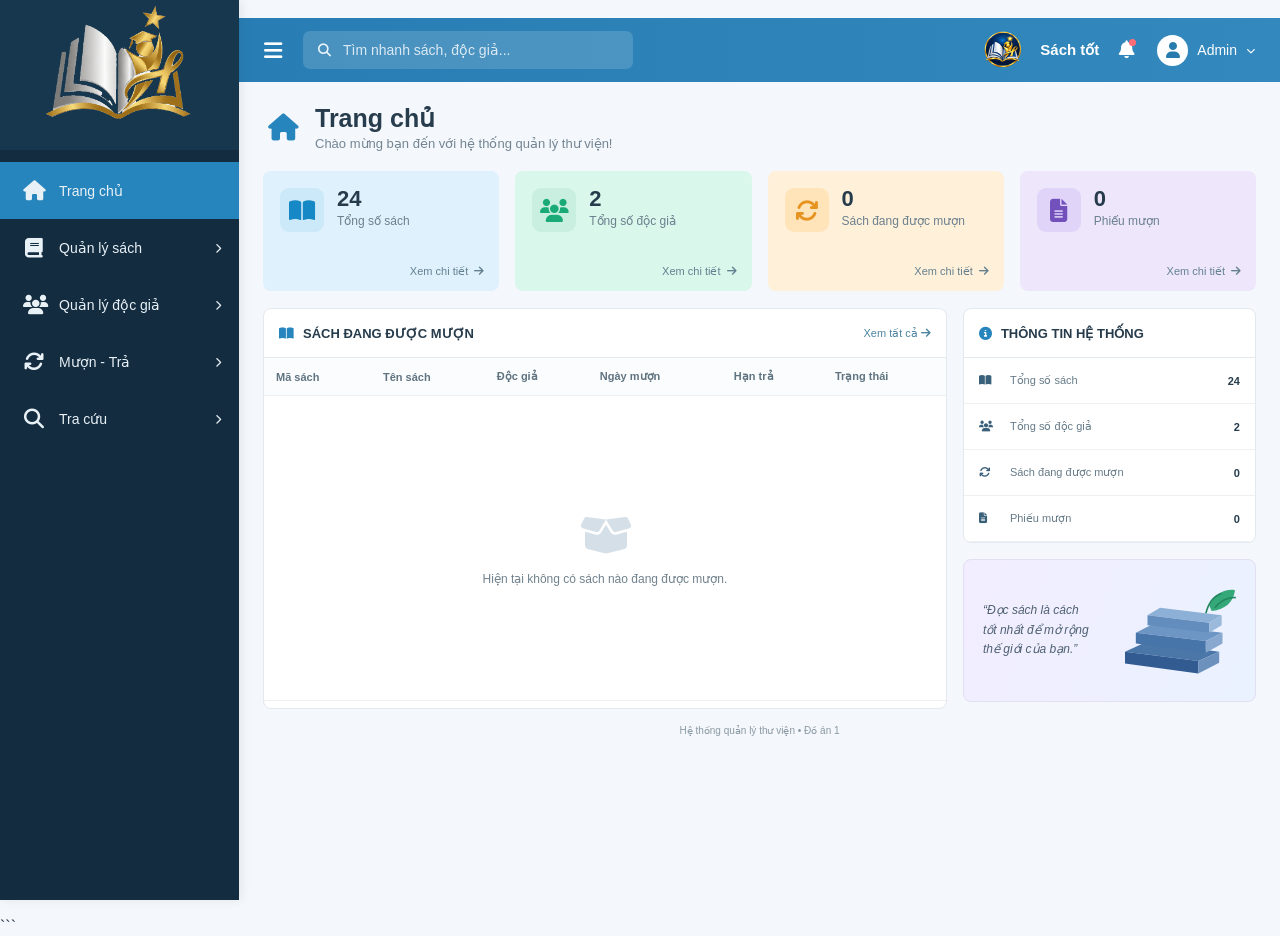
==== index.html @ 0da0b451 "Update index.html" ====
```html
<!DOCTYPE html>
<html lang="vi">

<head>
    <meta charset="UTF-8">
    <meta name="viewport" content="width=device-width, initial-scale=1.0">
    <title>Quản lý thư viện</title>

    ```html
    <link rel="icon" type="image/png" href="./LOGO/icon.png?v=2">
     ```

    <link rel="stylesheet" href="https://cdnjs.cloudflare.com/ajax/libs/font-awesome/6.5.2/css/all.min.css">

    <link rel="stylesheet" href="./frontend/style.css">
</head>

<body>
    <div class="app">

        <!-- SIDEBAR -->
        <aside class="sidebar">
            <div class="logo">
                <img src="./LOGO/H_logo.png" alt="Logo thư viện">
            </div>

            <nav class="menu">
                <a href="#" class="menu-item active" data-page="home">
                    <i class="fa-solid fa-house"></i>
                    <span>Trang chủ</span>
                </a>

                <a href="#" class="menu-item" data-page="books">
                    <i class="fa-solid fa-book"></i>
                    <span>Quản lý sách</span>
                    <i class="fa-solid fa-chevron-right arrow"></i>
                </a>

                <a href="#" class="menu-item" data-page="readers">
                    <i class="fa-solid fa-users"></i>
                    <span>Quản lý độc giả</span>
                    <i class="fa-solid fa-chevron-right arrow"></i>
                </a>

                <a href="#" class="menu-item" data-page="borrow">
                    <i class="fa-solid fa-arrows-rotate"></i>
                    <span>Mượn - Trả</span>
                    <i class="fa-solid fa-chevron-right arrow"></i>
                </a>

                <a href="#" class="menu-item" data-page="search">
                    <i class="fa-solid fa-magnifying-glass"></i>
                    <span>Tra cứu</span>
                    <i class="fa-solid fa-chevron-right arrow"></i>
                </a>
            </nav>
        </aside>

        <!-- MAIN -->
        <main class="main">

            <!-- TOPBAR -->
            <header class="topbar">
                <div class="top-left">
                    <button class="menu-toggle" id="menuToggle" type="button">
                        <i class="fa-solid fa-bars"></i>
                    </button>

                    <div class="top-search" id="topSearchBox">
                        <i class="fa-solid fa-magnifying-glass" id="topSearchIcon"></i>

                        <input type="text" id="topSearchInput" placeholder="Tìm nhanh sách, độc giả..."
                            autocomplete="off">

                        <div class="top-search-menu" id="topSearchMenu">
                            <div class="top-search-title">Tìm nhanh</div>

                            <button type="button" data-top-search-type="books">
                                <i class="fa-solid fa-book"></i>
                                Tìm sách
                            </button>

                            <button type="button" data-top-search-type="readers">
                                <i class="fa-solid fa-users"></i>
                                Tìm độc giả
                            </button>
                        </div>
                    </div>
                </div>

                <div class="top-logo">
                    <img src="./LOGO/Favicion.png" alt="Logo thư viện">
                    <span>Sách tốt</span>
                </div>

                <div class="admin-area">
                    <button class="notification" id="notificationBell" type="button">
                        <i class="fa-solid fa-bell"></i>
                        <span class="notification-dot"></span>
                    </button>

                    <div class="admin" id="adminButton">
                        <div class="admin-avatar">
                            <i class="fa-solid fa-user"></i>
                        </div>

                        <span>Admin</span>
                        <i class="fa-solid fa-chevron-down"></i>

                        <div class="admin-dropdown" id="adminDropdown">
                            <a href="#">
                                <i class="fa-solid fa-user"></i>
                                Thông tin tài khoản
                            </a>

                            <a href="#">
                                <i class="fa-solid fa-gear"></i>
                                Cài đặt
                            </a>

                            <div class="dropdown-line"></div>

                            <a href="#" class="logout">
                                <i class="fa-solid fa-right-from-bracket"></i>
                                Đăng xuất
                            </a>
                        </div>
                    </div>
                </div>
            </header>

            <!-- CONTENT -->
            <section class="content">

                <!-- TRANG CHỦ -->
                <div class="page active-page" id="page-home">
                    <div class="page-heading">
                        <div class="heading-icon">
                            <i class="fa-solid fa-house"></i>
                        </div>

                        <div>
                            <h1>Trang chủ</h1>
                            <p>Chào mừng bạn đến với hệ thống quản lý thư viện!</p>
                        </div>
                    </div>

                    <div class="stats-grid">
                        <div class="stat-card blue">
                            <div class="stat-icon">
                                <i class="fa-solid fa-book-open"></i>
                            </div>
                            <div class="stat-content">
                                <strong id="totalBooks">0</strong>
                                <span>Tổng số sách</span>
                            </div>
                            <a href="#" data-page-link="books">
                                Xem chi tiết
                                <i class="fa-solid fa-arrow-right"></i>
                            </a>
                        </div>

                        <div class="stat-card green">
                            <div class="stat-icon">
                                <i class="fa-solid fa-users"></i>
                            </div>
                            <div class="stat-content">
                                <strong id="totalReaders">0</strong>
                                <span>Tổng số độc giả</span>
                            </div>
                            <a href="#" data-page-link="readers">
                                Xem chi tiết
                                <i class="fa-solid fa-arrow-right"></i>
                            </a>
                        </div>

                        <div class="stat-card orange">
                            <div class="stat-icon">
                                <i class="fa-solid fa-arrows-rotate"></i>
                            </div>
                            <div class="stat-content">
                                <strong id="borrowedBooks">0</strong>
                                <span>Sách đang được mượn</span>
                            </div>
                            <a href="#" data-page-link="borrow">
                                Xem chi tiết
                                <i class="fa-solid fa-arrow-right"></i>
                            </a>
                        </div>

                        <div class="stat-card purple">
                            <div class="stat-icon">
                                <i class="fa-solid fa-file-lines"></i>
                            </div>
                            <div class="stat-content">
                                <strong id="loanSlips">0</strong>
                                <span>Phiếu mượn</span>
                            </div>
                            <a href="#" data-page-link="borrow">
                                Xem chi tiết
                                <i class="fa-solid fa-arrow-right"></i>
                            </a>
                        </div>
                    </div>

                    <div class="middle-grid">
                        <div class="panel loan-panel">
                            <div class="panel-header">
                                <h2>
                                    <i class="fa-solid fa-book-open"></i>
                                    SÁCH ĐANG ĐƯỢC MƯỢN
                                </h2>

                                <a href="#" data-page-link="borrow">
                                    Xem tất cả
                                    <i class="fa-solid fa-arrow-right"></i>
                                </a>
                            </div>

                            <div class="table-wrapper">
                                <table>
                                    <thead>
                                        <tr>
                                            <th>Mã sách</th>
                                            <th>Tên sách</th>
                                            <th>Độc giả</th>
                                            <th>Ngày mượn</th>
                                            <th>Hạn trả</th>
                                            <th>Trạng thái</th>
                                        </tr>
                                    </thead>

                                    <tbody id="loanTableBody">
                                        <tr>
                                            <td colspan="6">
                                                <div class="empty-state">
                                                    <div class="empty-icon">
                                                        <i class="fa-solid fa-box-open"></i>
                                                    </div>
                                                    <p>
                                                        Hiện tại không có sách nào đang được mượn.
                                                    </p>
                                                </div>
                                            </td>
                                        </tr>
                                    </tbody>
                                </table>
                            </div>
                        </div>

                        <div class="right-column">
                            <div class="panel system-panel">
                                <div class="panel-header">
                                    <h2>
                                        <i class="fa-solid fa-circle-info"></i>
                                        THÔNG TIN HỆ THỐNG
                                    </h2>
                                </div>

                                <div class="system-row">
                                    <i class="fa-solid fa-book-open"></i>
                                    <span>Tổng số sách</span>
                                    <strong id="systemBooks">0</strong>
                                </div>

                                <div class="system-row">
                                    <i class="fa-solid fa-users"></i>
                                    <span>Tổng số độc giả</span>
                                    <strong id="systemReaders">0</strong>
                                </div>

                                <div class="system-row">
                                    <i class="fa-solid fa-arrows-rotate"></i>
                                    <span>Sách đang được mượn</span>
                                    <strong id="systemBorrowed">0</strong>
                                </div>

                                <div class="system-row">
                                    <i class="fa-solid fa-file-lines"></i>
                                    <span>Phiếu mượn</span>
                                    <strong id="systemLoans">0</strong>
                                </div>
                            </div>

                            <div class="quote-card">
                                <div class="quote-text">
                                    <p>
                                        “Đọc sách là cách tốt nhất để mở rộng
                                        thế giới của bạn.”
                                    </p>
                                </div>

                                <div class="books-picture">
                                    <svg viewBox="0 0 180 130" xmlns="http://www.w3.org/2000/svg"
                                        aria-label="Minh họa sách">
                                        <path d="M143 35 C151 18 167 15 174 17 C172 31 163 40 146 42Z" fill="#35a879" />
                                        <path d="M150 38 C158 28 168 25 175 26" fill="none" stroke="#23865e"
                                            stroke-width="2" />
                                        <path d="M139 45 C143 29 151 23 158 21" fill="none" stroke="#23865e"
                                            stroke-width="2" />

                                        <path d="M42 91 L130 102 L155 91 L68 79Z" fill="#4a76a8" />
                                        <path d="M42 91 L42 105 L130 117 L130 102Z" fill="#315b91" />
                                        <path d="M130 102 L155 91 L155 104 L130 117Z" fill="#6d91bd" />

                                        <path d="M55 68 L139 78 L159 68 L75 58Z" fill="#6e96c4" />
                                        <path d="M55 68 L55 81 L139 92 L139 78Z" fill="#4875a9" />
                                        <path d="M139 78 L159 68 L159 81 L139 92Z" fill="#88a8cf" />

                                        <path d="M69 47 L143 56 L158 47 L84 38Z" fill="#8db0d6" />
                                        <path d="M69 47 L69 59 L143 68 L143 56Z" fill="#638dbd" />
                                        <path d="M143 56 L158 47 L158 59 L143 68Z" fill="#9bb9da" />
                                    </svg>
                                </div>
                            </div>
                        </div>
                    </div>
                </div>

                <!-- QUẢN LÝ SÁCH -->
                <div class="page" id="page-books">
                    <div class="page-heading">
                        <div class="heading-icon blue-icon">
                            <i class="fa-solid fa-book"></i>
                        </div>
                        <div>
                            <h1>Quản lý sách</h1>
                            <p>Quản lý thông tin và số lượng sách trong thư viện.</p>
                        </div>
                    </div>

                    <div class="module-toolbar">
                        <div class="module-search">
                            <i class="fa-solid fa-magnifying-glass"></i>
                            <input type="text" id="bookSearch" placeholder="Tìm kiếm sách...">
                        </div>

                        <button class="btn-primary" id="addBookButton" type="button">
                            <i class="fa-solid fa-plus"></i>
                            Thêm sách
                        </button>
                    </div>

                    <div class="panel module-panel">
                        <div class="panel-header">
                            <h2>
                                <i class="fa-solid fa-book"></i>
                                DANH SÁCH SÁCH
                            </h2>
                            <span class="record-count" id="bookCount">0 đầu sách</span>
                        </div>

                        <div id="bookTable"></div>
                    </div>
                </div>

                <!-- QUẢN LÝ ĐỘC GIẢ -->
                <div class="page" id="page-readers">
                    <div class="page-heading">
                        <div class="heading-icon green-icon">
                            <i class="fa-solid fa-users"></i>
                        </div>
                        <div>
                            <h1>Quản lý độc giả</h1>
                            <p>Quản lý thông tin độc giả và thẻ độc giả.</p>
                        </div>
                    </div>

                    <div class="module-toolbar">
                        <div class="module-search">
                            <i class="fa-solid fa-magnifying-glass"></i>
                            <input type="text" id="readerSearch" placeholder="Tìm kiếm độc giả...">
                        </div>

                        <button class="btn-primary green-button" id="addReaderButton" type="button">
                            <i class="fa-solid fa-plus"></i>
                            Thêm độc giả
                        </button>
                    </div>

                    <div class="panel module-panel">
                        <div class="panel-header">
                            <h2>
                                <i class="fa-solid fa-users"></i>
                                DANH SÁCH ĐỘC GIẢ
                            </h2>
                            <span class="record-count" id="readerCount">0 độc giả</span>
                        </div>

                        <div id="readerTable"></div>
                    </div>
                </div>

                <!-- MƯỢN - TRẢ -->
                <div class="page" id="page-borrow">
                    <div class="page-heading">
                        <div class="heading-icon orange-icon">
                            <i class="fa-solid fa-arrows-rotate"></i>
                        </div>
                        <div>
                            <h1>Mượn - Trả</h1>
                            <p>Quản lý phiếu mượn, trả sách và hạn trả.</p>
                        </div>
                    </div>

                    <div class="borrow-cards">
                        <div class="borrow-info blue-border">
                            <i class="fa-solid fa-file-circle-plus"></i>
                            <div>
                                <strong id="borrowCardLoans">0</strong>
                                <span>Phiếu mượn</span>
                            </div>
                        </div>

                        <div class="borrow-info orange-border">
                            <i class="fa-solid fa-book"></i>
                            <div>
                                <strong id="borrowCardBooks">0</strong>
                                <span>Sách đang mượn</span>
                            </div>
                        </div>

                        <div class="borrow-info red-border">
                            <i class="fa-solid fa-clock"></i>
                            <div>
                                <strong id="borrowCardOverdue">0</strong>
                                <span>Đã quá hạn</span>
                            </div>
                        </div>
                    </div>

                    <div class="panel module-panel">
                        <div class="panel-header">
                            <h2>
                                <i class="fa-solid fa-file-lines"></i>
                                DANH SÁCH PHIẾU MƯỢN
                            </h2>
                        </div>

                        <div class="module-toolbar">
                            <div class="module-search">
                                <i class="fa-solid fa-magnifying-glass"></i>
                                <input type="text" id="loanSearch" placeholder="Tìm kiếm phiếu mượn...">
                            </div>

                            <button class="btn-primary orange-button" id="addLoanButton" type="button">
                                <i class="fa-solid fa-plus"></i>
                                Lập phiếu mượn
                            </button>
                        </div>

                        <div id="loanTable"></div>
                    </div>
                </div>

                <!-- TRA CỨU -->
                <div class="page" id="page-search">
                    <div class="page-heading">
                        <div class="heading-icon purple-icon">
                            <i class="fa-solid fa-magnifying-glass"></i>
                        </div>
                        <div>
                            <h1>Tra cứu</h1>
                            <p>Tìm kiếm thông tin sách và độc giả.</p>
                        </div>
                    </div>

                    <div class="search-box-large">
                        <i class="fa-solid fa-magnifying-glass"></i>

                        <input type="text" id="searchInput" placeholder="Nhập tên sách, mã sách hoặc tên độc giả...">

                        <button id="searchButton" type="button">
                            Tìm kiếm
                        </button>
                    </div>

                    <div class="search-options">
                        <button class="search-type active" type="button">
                            <i class="fa-solid fa-book"></i>
                            Sách
                        </button>

                        <button class="search-type" type="button">
                            <i class="fa-solid fa-user"></i>
                            Độc giả
                        </button>
                    </div>

                    <div class="panel module-panel">
                        <div class="panel-header">
                            <h2>
                                <i class="fa-solid fa-list"></i>
                                KẾT QUẢ TRA CỨU
                            </h2>
                        </div>

                        <div id="searchResults" class="empty-module">
                            <i class="fa-solid fa-magnifying-glass"></i>
                            <h3>Chưa có kết quả</h3>
                            <p>Nhập thông tin cần tìm kiếm ở phía trên.</p>
                        </div>
                    </div>
                </div>

                <!-- FOOTER -->
                <footer>
                    Hệ thống quản lý thư viện • Đồ án 1
                </footer>

            </section>
        </main>
    </div>

    <script src="./frontend/script.js"></script>
</body>

</html>
```
---- frontend/style.css ----
* {
    margin: 0;
    padding: 0;
    box-sizing: border-box;
}

:root {
    --navy: #132c40;
    --navy-light: #1c3c54;
    --blue: #2785bd;
    --blue-dark: #176d9f;

    --bg: #f4f7fb;
    --text: #263b4b;
    --muted: #738593;
    --border: #e2e9ef;

    --green: #20ad7d;
    --orange: #e99a2c;
    --purple: #7552c5;
}

body {
    font-family: "Segoe UI", Arial, sans-serif;
    background: var(--bg);
    color: var(--text);
}

a {
    text-decoration: none;
    color: inherit;
}

button,
input {
    font-family: inherit;
}


/* ==================================================
   APP
================================================== */

.app {
    min-height: 100vh;
}


/* ==================================================
   SIDEBAR
================================================== */

.sidebar {
    width: 239px;
    height: 100vh;

    position: fixed;
    left: 0;
    top: 0;

    background: var(--navy);
    color: white;

    z-index: 100;

    box-shadow: 2px 0 10px rgba(0, 0, 0, .08);
}

.logo {
    height: 150px;

    display: flex;
    align-items: center;
    justify-content: center;

    padding: 8px 12px;
    gap: 8px;

    background: #17374e;

    overflow: hidden;
}

.logo img {
    width: 200px;
    height: 180px;
    object-fit: contain;
    flex-shrink: 0;
}

.logo-text {
    display: flex;
    flex-direction: column;
    line-height: 1.15;
}

.logo-title {
    color: #ffffff;
    font-size: 16px;
    font-weight: 700;
    letter-spacing: .5px;
}

.logo-subtitle {
    color: #dce8ff;
    font-size: 13px;
    font-weight: 500;
    letter-spacing: 1.5px;
}

.menu {
    padding-top: 12px;
}

.menu-item {
    height: 57px;

    padding: 0 18px 0 23px;

    display: flex;
    align-items: center;

    gap: 15px;

    color: #e8f1f6;

    font-size: 14px;

    transition: .2s;
}

.menu-item>i:first-child {
    width: 21px;
    text-align: center;

    font-size: 20px;
}

.menu-item .arrow {
    margin-left: auto;
    font-size: 10px;
}

.menu-item:hover {
    background: var(--navy-light);
}

.menu-item.active {
    background: #2785bd;
}


/* ==================================================
   MAIN
================================================== */

.main {
    margin-left: 239px;
    min-height: 100vh;
    transition: margin-left .2s ease;
}


/* ==================================================
   TOPBAR
================================================== */

.topbar {
    height: 64px;

    background: linear-gradient(90deg,
            #287eb4,
            #3388bd);

    display: flex;
    align-items: center;
    justify-content: space-between;

    padding: 0 25px;

    color: white;
}

.top-left {
    display: flex;
    align-items: center;

    gap: 21px;
}

.menu-toggle {
    border: none;
    background: transparent;

    color: white;

    cursor: pointer;

    font-size: 21px;
}

.top-search {
    width: 330px;
    height: 38px;

    display: flex;
    align-items: center;

    gap: 12px;

    padding: 0 15px;

    border-radius: 7px;

    background: rgba(255, 255, 255, .15);

    color: #eaf4fa;

    font-size: 13px;
}

.top-search input {
    width: 100%;
    border: none;
    outline: none;
    background: transparent;
    color: white;
    font-size: 14px;
}

.top-search input::placeholder {
    color: rgba(255, 255, 255, .8);
}

.top-search i {
    cursor: pointer;
}

.top-search {
    position: relative;
}

.top-search-menu {
    position: absolute;
    top: calc(100% + 8px);
    left: 0;
    width: 230px;
    padding: 8px;
    background: white;
    border-radius: 8px;
    box-shadow: 0 8px 24px rgba(0, 0, 0, .16);
    display: none;
    z-index: 300;
}

.top-search-menu.show {
    display: block;
}

.top-search-title {
    padding: 6px 9px 8px;
    color: #64748b;
    font-size: 12px;
    font-weight: 600;
}

.top-search-menu button {
    width: 100%;
    border: none;
    background: transparent;
    text-align: left;
    padding: 9px;
    border-radius: 6px;
    cursor: pointer;
    color: #1e293b;
    font-size: 13px;
}

.top-search-menu button:hover {
    background: #f1f5f9;
}

.top-search-menu button i {
    width: 18px;
    color: #2563eb;
}

/* Cho phép nút 3 gạch đóng / mở sidebar trên máy tính */
.sidebar {
    transition: transform .2s ease;
}

.sidebar.collapsed {
    transform: translateX(-100%);
}

.main.sidebar-collapsed {
    margin-left: 0;
}

.top-logo {
    display: flex;
    align-items: center;
    gap: 8px;
    margin-left: auto;
    margin-right: 20px;
}

.top-logo img {
    width: 58px;
    height: 58px;
    object-fit: contain;
}

.top-logo span {
    color: #ffffff;
    font-size: 15px;
    font-weight: 700;
    white-space: nowrap;
}

.admin-area {
    display: flex;
    align-items: center;

    gap: 22px;
}

.notification {
    position: relative;

    border: none;
    background: transparent;

    color: white;

    font-size: 18px;

    cursor: pointer;
}

.notification-dot {
    width: 7px;
    height: 7px;

    position: absolute;
    right: -1px;
    top: -2px;

    border-radius: 50%;

    background: #ff6c75;
}

.admin {
    display: flex;
    align-items: center;

    gap: 9px;

    font-size: 14px;
}

.admin-avatar {
    width: 31px;
    height: 31px;

    border-radius: 50%;

    background: white;

    color: #277cad;

    display: grid;
    place-items: center;

    font-size: 16px;
}

.admin>.fa-chevron-down {
    font-size: 9px;
}


/* ==================================================
   CONTENT
================================================== */

.content {
    padding: 22px 24px 12px;
}

.page {
    display: none;
}

.page.active-page {
    display: block;
}


/* ==================================================
   PAGE HEADING
================================================== */

.page-heading {
    display: flex;
    align-items: center;

    gap: 12px;

    margin-bottom: 20px;
}

.heading-icon {
    width: 40px;
    height: 40px;

    display: grid;
    place-items: center;

    color: #2785bd;

    font-size: 27px;
}

.heading-icon.blue-icon {
    color: #2785bd;
}

.heading-icon.green-icon {
    color: #20ad7d;
}

.heading-icon.orange-icon {
    color: #e99a2c;
}

.heading-icon.purple-icon {
    color: #7552c5;
}

.page-heading h1 {
    font-size: 25px;

    color: #273c4c;

    margin-bottom: 3px;
}

.page-heading p {
    color: var(--muted);

    font-size: 13px;
}


/* ==================================================
   STAT CARDS
================================================== */

.stats-grid {
    display: grid;

    grid-template-columns:
        repeat(4, 1fr);

    gap: 16px;

    margin-bottom: 17px;
}

.stat-card {
    min-height: 120px;

    border-radius: 8px;

    position: relative;

    padding: 17px;

    display: flex;

    gap: 13px;

    align-items: flex-start;
}

.stat-card.blue {
    background: #dff1fc;
}

.stat-card.green {
    background: #d9f7eb;
}

.stat-card.orange {
    background: #fff0d9;
}

.stat-card.purple {
    background: #eee7fc;
}

.stat-icon {
    width: 44px;
    height: 44px;

    border-radius: 9px;

    display: grid;
    place-items: center;

    font-size: 23px;
}

.blue .stat-icon {
    color: #1688c5;
    background: #cbe9f9;
}

.green .stat-icon {
    color: #19aa78;
    background: #c8efdf;
}

.orange .stat-icon {
    color: #e79320;
    background: #ffe4b9;
}

.purple .stat-icon {
    color: #7351bd;
    background: #e0d5f8;
}

.stat-content {
    display: flex;
    flex-direction: column;

    gap: 4px;
}

.stat-content strong {
    font-size: 22px;
    line-height: 1;
}

.stat-content span {
    color: #6c808e;
    font-size: 12px;
}

.stat-card>a {
    position: absolute;

    right: 15px;
    bottom: 13px;

    color: #63808f;

    font-size: 11px;
}

.stat-card>a i {
    margin-left: 3px;
}


/* ==================================================
   MIDDLE
================================================== */

.middle-grid {
    display: grid;

    grid-template-columns:
        minmax(0, 2.1fr) minmax(290px, .9fr);

    gap: 16px;
}

.panel {
    background: white;

    border: 1px solid var(--border);

    border-radius: 8px;

    overflow: hidden;
}

.panel-header {
    min-height: 49px;

    display: flex;
    align-items: center;
    justify-content: space-between;

    padding: 0 15px;

    border-bottom: 1px solid var(--border);
}

.panel-header h2 {
    display: flex;
    align-items: center;

    gap: 9px;

    font-size: 13px;
}

.panel-header h2 i {
    color: #2785bd;
}

.panel-header>a {
    color: #4c849f;

    font-size: 11px;
}


/* ==================================================
   TABLE
================================================== */

.table-wrapper {
    min-height: 350px;

    overflow-x: auto;
}

table {
    width: 100%;
    border-collapse: collapse;
}

th,
td {
    padding: 12px;

    border-bottom: 1px solid #edf1f4;

    text-align: left;

    font-size: 11px;
}

th {
    background: #fbfcfd;
    color: #5f7380;
}

.empty-state {
    min-height: 280px;

    display: flex;
    flex-direction: column;

    align-items: center;
    justify-content: center;

    gap: 12px;

    color: #71828d;
}

.empty-icon {
    width: 50px;
    height: 50px;

    display: grid;
    place-items: center;

    color: #d4dfe7;

    font-size: 42px;
}

.empty-state p {
    font-size: 12px;
}


/* ==================================================
   RIGHT COLUMN
================================================== */

.right-column {
    display: flex;
    flex-direction: column;

    gap: 16px;
}

.system-row {
    min-height: 46px;

    display: flex;
    align-items: center;

    gap: 11px;

    padding: 0 15px;

    border-bottom: 1px solid #edf1f4;

    font-size: 11px;
}

.system-row>i {
    width: 20px;

    color: #3b6079;
}

.system-row span {
    flex: 1;

    color: #667b88;
}

.system-row strong {
    color: #263d4d;
}


/* ==================================================
   QUOTE
================================================== */

.quote-card {
    min-height: 127px;

    display: flex;
    align-items: center;
    justify-content: space-between;

    padding: 13px 15px 13px 19px;

    overflow: hidden;

    border-radius: 8px;

    border: 1px solid #e2def3;

    background:
        linear-gradient(110deg,
            #f2edff,
            #eaf2ff);
}

.quote-text {
    max-width: 185px;
}

.quote-text p {
    color: #4f6071;

    font-size: 12px;

    line-height: 1.65;

    font-style: italic;
}

.books-picture {
    width: 150px;
    height: 115px;

    display: flex;
    align-items: center;
    justify-content: center;
}

.books-picture svg {
    width: 150px;
    height: auto;

    display: block;
}


/* ==================================================
   QUICK CARDS
================================================== */

.quick-grid {
    display: grid;

    grid-template-columns:
        repeat(4, 1fr);

    gap: 16px;

    margin-top: 16px;
}

.quick-card {
    min-height: 91px;

    display: grid;

    grid-template-columns:
        39px 1fr 17px;

    align-items: center;

    gap: 8px;

    padding: 13px;

    border-radius: 8px;
}

.quick-card.blue {
    background: #dff1fc;
}

.quick-card.green {
    background: #d9f7eb;
}

.quick-card.orange {
    background: #fff0d9;
}

.quick-card.purple {
    background: #eee7fc;
}

.quick-icon {
    font-size: 24px;
}

.quick-card.blue .quick-icon {
    color: #188ac5;
}

.quick-card.green .quick-icon {
    color: #19aa78;
}

.quick-card.orange .quick-icon {
    color: #e79522;
}

.quick-card.purple .quick-icon {
    color: #7552c5;
}

.quick-content h3 {
    font-size: 12px;

    margin-bottom: 5px;
}

.quick-content p {
    color: #6b7f8b;

    font-size: 10px;

    line-height: 1.45;
}

.quick-arrow {
    color: #5d7887;

    font-size: 12px;
}


/* ==================================================
   MODULE PAGES
================================================== */

.module-toolbar {
    display: flex;

    align-items: center;
    justify-content: space-between;

    margin-bottom: 16px;
}

.module-search {
    width: 340px;
    height: 40px;

    display: flex;
    align-items: center;

    gap: 10px;

    padding: 0 13px;

    background: white;

    border: 1px solid var(--border);

    border-radius: 7px;
}

.module-search i {
    color: #80919c;
}

.module-search input {
    width: 100%;

    border: none;
    outline: none;

    font-size: 12px;
}

.btn-primary {
    height: 40px;

    padding: 0 17px;

    border: none;

    border-radius: 7px;

    background: #2785bd;

    color: white;

    cursor: pointer;

    font-size: 12px;

    display: flex;
    align-items: center;

    gap: 7px;
}

.btn-primary:hover {
    background: #1e739f;
}

.green-button {
    background: #20ad7d;
}

.green-button:hover {
    background: #188d66;
}

.orange-button {
    background: #e99a2c;
}

.orange-button:hover {
    background: #d88619;
}

.module-panel {
    min-height: 440px;
}

.record-count {
    color: #7b8c98;

    font-size: 11px;
}

.empty-module {
    min-height: 390px;

    display: flex;

    flex-direction: column;

    align-items: center;

    justify-content: center;

    gap: 9px;

    color: #7b8b96;
}

.empty-module>i {
    font-size: 42px;

    color: #d1dce4;

    margin-bottom: 5px;
}

.empty-module h3 {
    color: #526773;

    font-size: 15px;
}

.empty-module p {
    font-size: 11px;
}


/* ==================================================
   BORROW
================================================== */

.borrow-cards {
    display: grid;

    grid-template-columns:
        repeat(3, 1fr);

    gap: 16px;

    margin-bottom: 17px;
}

.borrow-info {
    min-height: 92px;

    display: flex;

    align-items: center;

    gap: 15px;

    padding: 17px;

    background: white;

    border: 1px solid var(--border);

    border-left: 4px solid;

    border-radius: 7px;
}

.blue-border {
    border-left-color: #2785bd;
}

.orange-border {
    border-left-color: #e99a2c;
}

.red-border {
    border-left-color: #dc6262;
}

.borrow-info>i {
    font-size: 27px;
}

.blue-border>i {
    color: #2785bd;
}

.orange-border>i {
    color: #e99a2c;
}

.red-border>i {
    color: #dc6262;
}

.borrow-info div {
    display: flex;

    flex-direction: column;

    gap: 4px;
}

.borrow-info strong {
    font-size: 20px;
}

.borrow-info span {
    color: #758792;

    font-size: 11px;
}


/* ==================================================
   SEARCH
================================================== */

.search-box-large {
    height: 53px;

    background: white;

    border: 1px solid var(--border);

    border-radius: 8px;

    display: flex;
    align-items: center;

    gap: 12px;

    padding-left: 17px;

    margin-bottom: 12px;
}

.search-box-large>i {
    color: #778b98;
}

.search-box-large input {
    flex: 1;

    border: none;
    outline: none;

    font-size: 13px;
}

.search-box-large button {
    height: 100%;

    padding: 0 23px;

    border: none;

    background: #7552c5;

    color: white;

    cursor: pointer;

    border-radius: 0 8px 8px 0;
}

.search-options {
    display: flex;

    gap: 8px;

    margin-bottom: 16px;
}

.search-type {
    border: 1px solid var(--border);

    background: white;

    color: #647884;

    padding: 8px 15px;

    border-radius: 6px;

    cursor: pointer;

    font-size: 11px;
}

.search-type.active {
    background: #eee7fc;

    color: #7552c5;

    border-color: #dcd0f4;
}


/* ==================================================
   FOOTER
================================================== */

footer {
    text-align: center;

    color: #8b9aa4;

    font-size: 10px;

    padding: 16px 0 2px;
}


/* ==================================================
   RESPONSIVE
================================================== */

@media (max-width: 1100px) {

    .stats-grid,
    .quick-grid {
        grid-template-columns:
            repeat(2, 1fr);
    }

    .middle-grid {
        grid-template-columns: 1fr;
    }

    .right-column {
        display: grid;

        grid-template-columns:
            1fr 1fr;
    }
}


@media (max-width: 800px) {

    .sidebar {
        transform: translateX(-100%);
        transition: transform .2s ease;
    }

    .sidebar.open {
        transform: translateX(0);
    }

    .sidebar.collapsed {
        transform: translateX(-100%);
    }

    .main {
        margin-left: 0;
    }

    .stats-grid,
    .quick-grid,
    .borrow-cards {
        grid-template-columns: 1fr;
    }

    .right-column {
        grid-template-columns: 1fr;
    }

    .top-search {
        width: 200px;
    }

    .top-logo {
        display: none;
    }

    .logo img {
        width: 48px;
        height: 48px;
    }

    .logo-title {
        font-size: 14px;
    }

    .logo-subtitle {
        font-size: 11px;
    }

    .content {
        padding: 17px 12px;
    }
}

 /* ==================================================
   ADMIN DROPDOWN
================================================== */
.admin-area {
  position: relative; /* tạo vùng chứa riêng cho dropdown */
}

.admin {
  position: relative;
  display: flex;
  align-items: center;
  gap: 9px;
  cursor: pointer;
}

.admin-dropdown {
  position: absolute;
  top: 100%; /* nằm ngay dưới admin */
  right: 0;
  width: 190px;
  background: white;
  border-radius: 8px;
  box-shadow: 0 5px 20px rgba(0, 0, 0, 0.15);
  padding: 7px 0;
  display: none;
  z-index: 999;
}

.admin-dropdown.show {
  display: block;
}

.admin-dropdown a {
  display: flex;
  align-items: center;
  gap: 11px;
  padding: 10px 15px;
  color: #263b4b;
  font-size: 13px;
  text-decoration: none;
  transition: background 0.2s ease;
}

.admin-dropdown a:hover {
  background: #f1f6f9;
}

.dropdown-line {
  height: 1px;
  background: #e8edf0;
  margin: 5px 0;
}
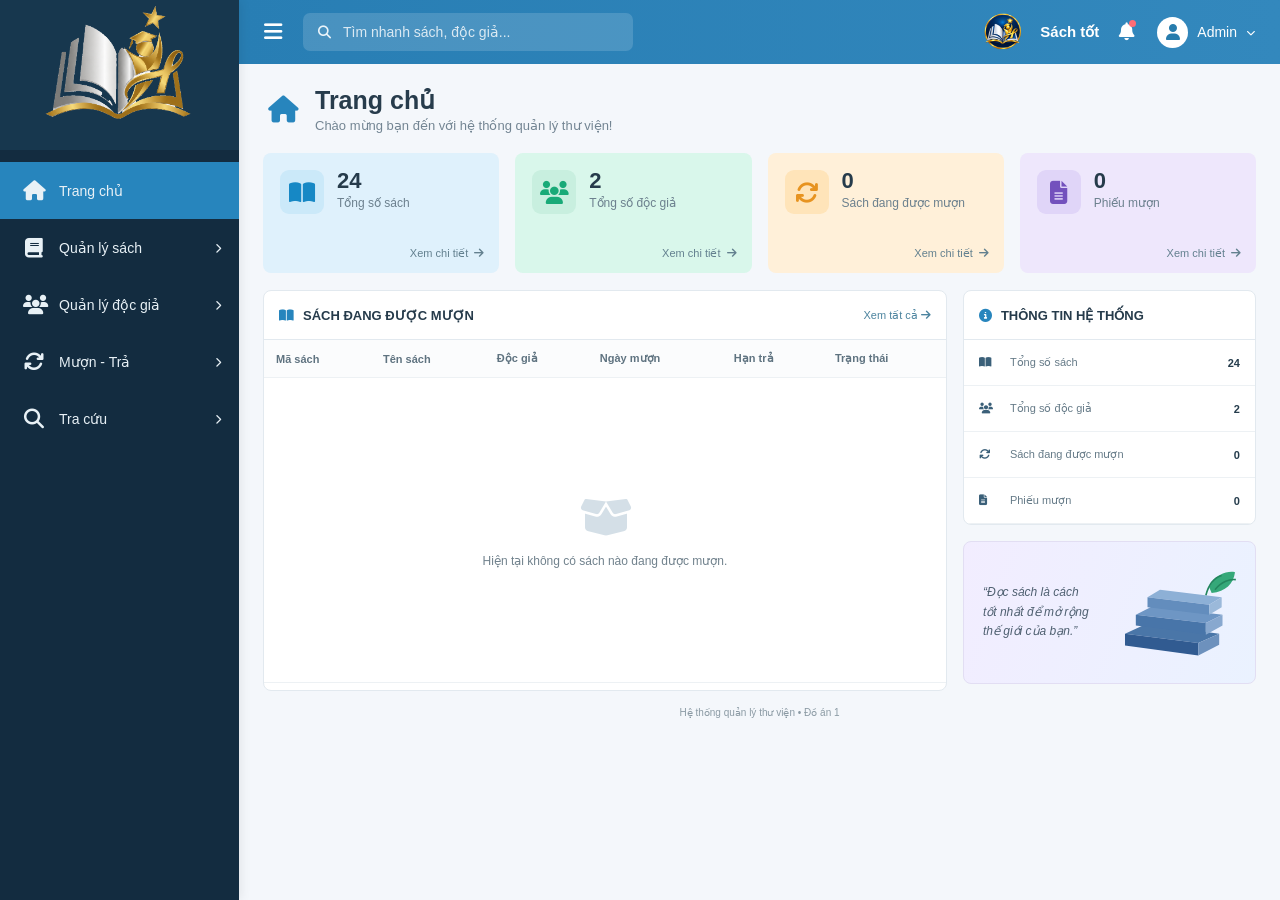
==== commit 77422a14: "Update index.html" ====
--- a/index.html
+++ b/index.html
@@ -1,4 +1,3 @@
-```html
 <!DOCTYPE html>
 <html lang="vi">
 
@@ -6,10 +5,7 @@
     <meta charset="UTF-8">
     <meta name="viewport" content="width=device-width, initial-scale=1.0">
     <title>Quản lý thư viện</title>
-
-    ```html
     <link rel="icon" type="image/png" href="./LOGO/icon.png?v=2">
-     ```
 
     <link rel="stylesheet" href="https://cdnjs.cloudflare.com/ajax/libs/font-awesome/6.5.2/css/all.min.css">
 
@@ -517,4 +513,3 @@
 </body>
 
 </html>
-```
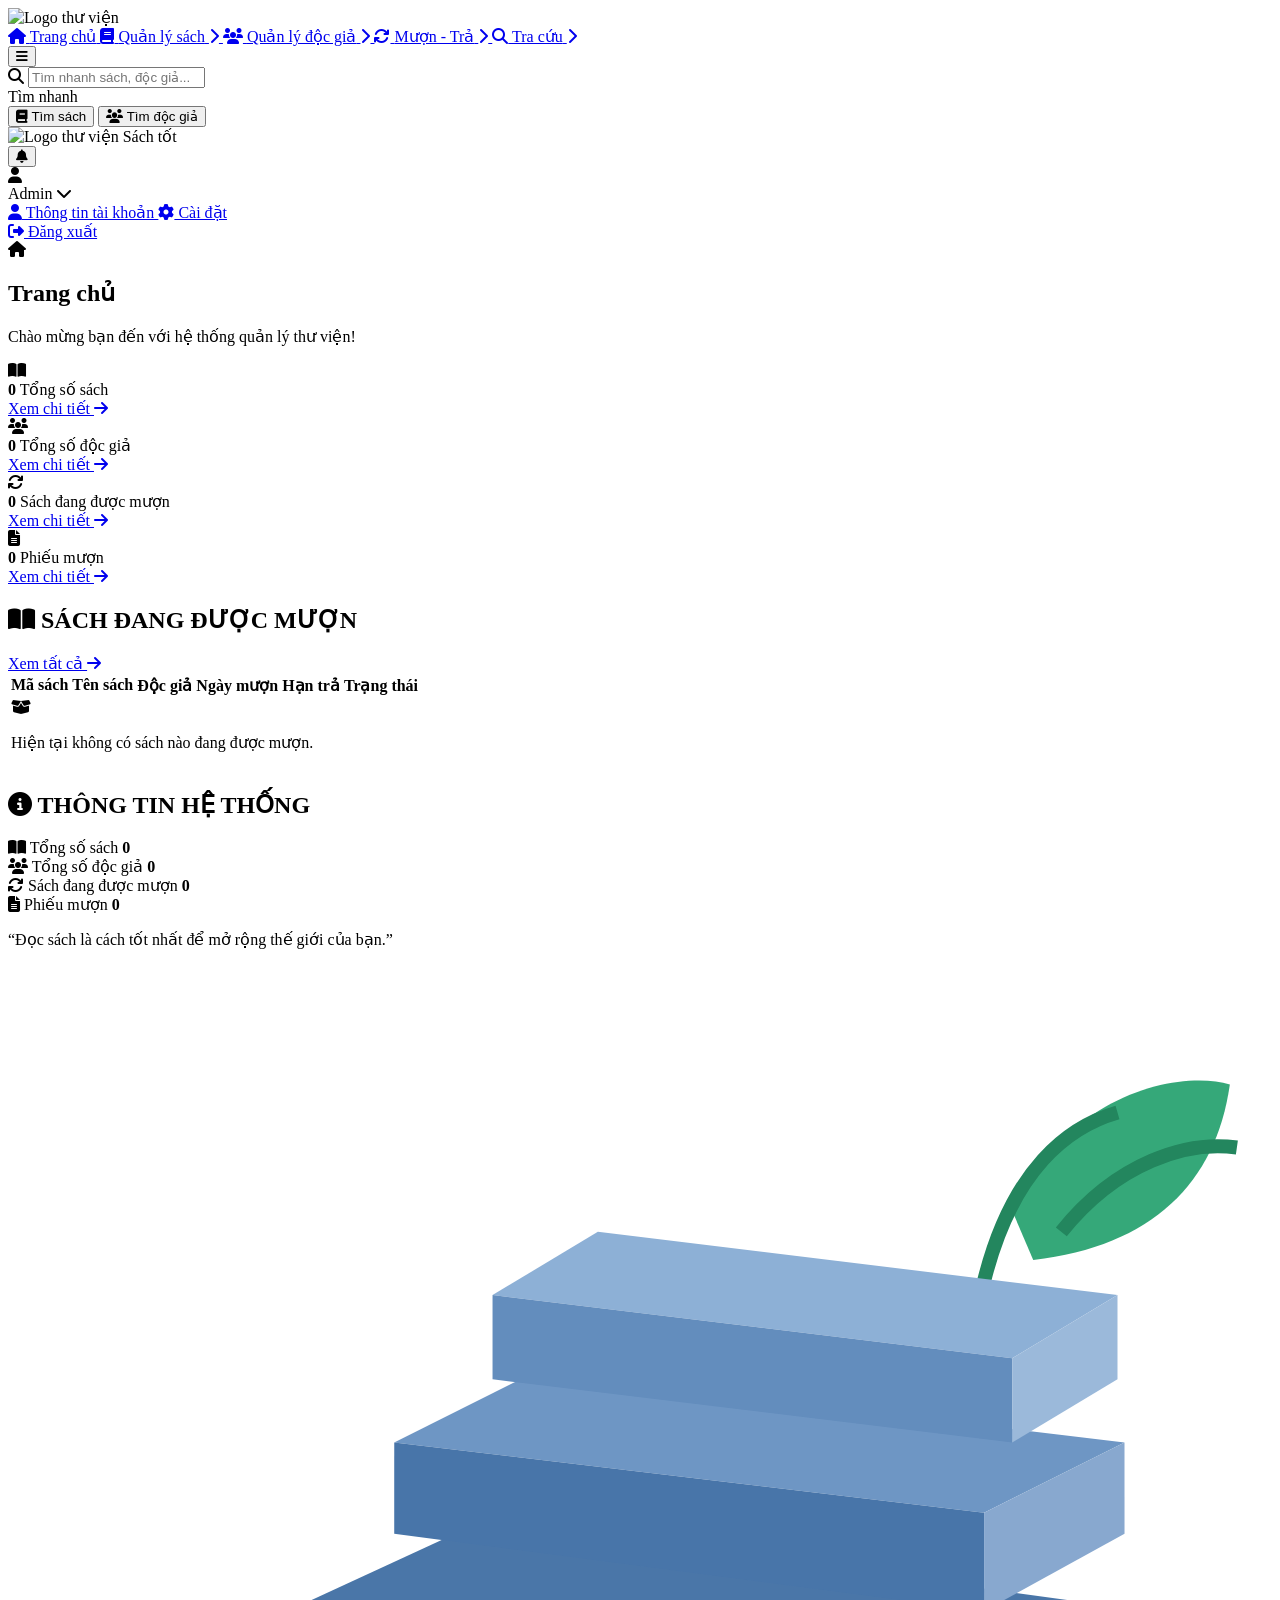
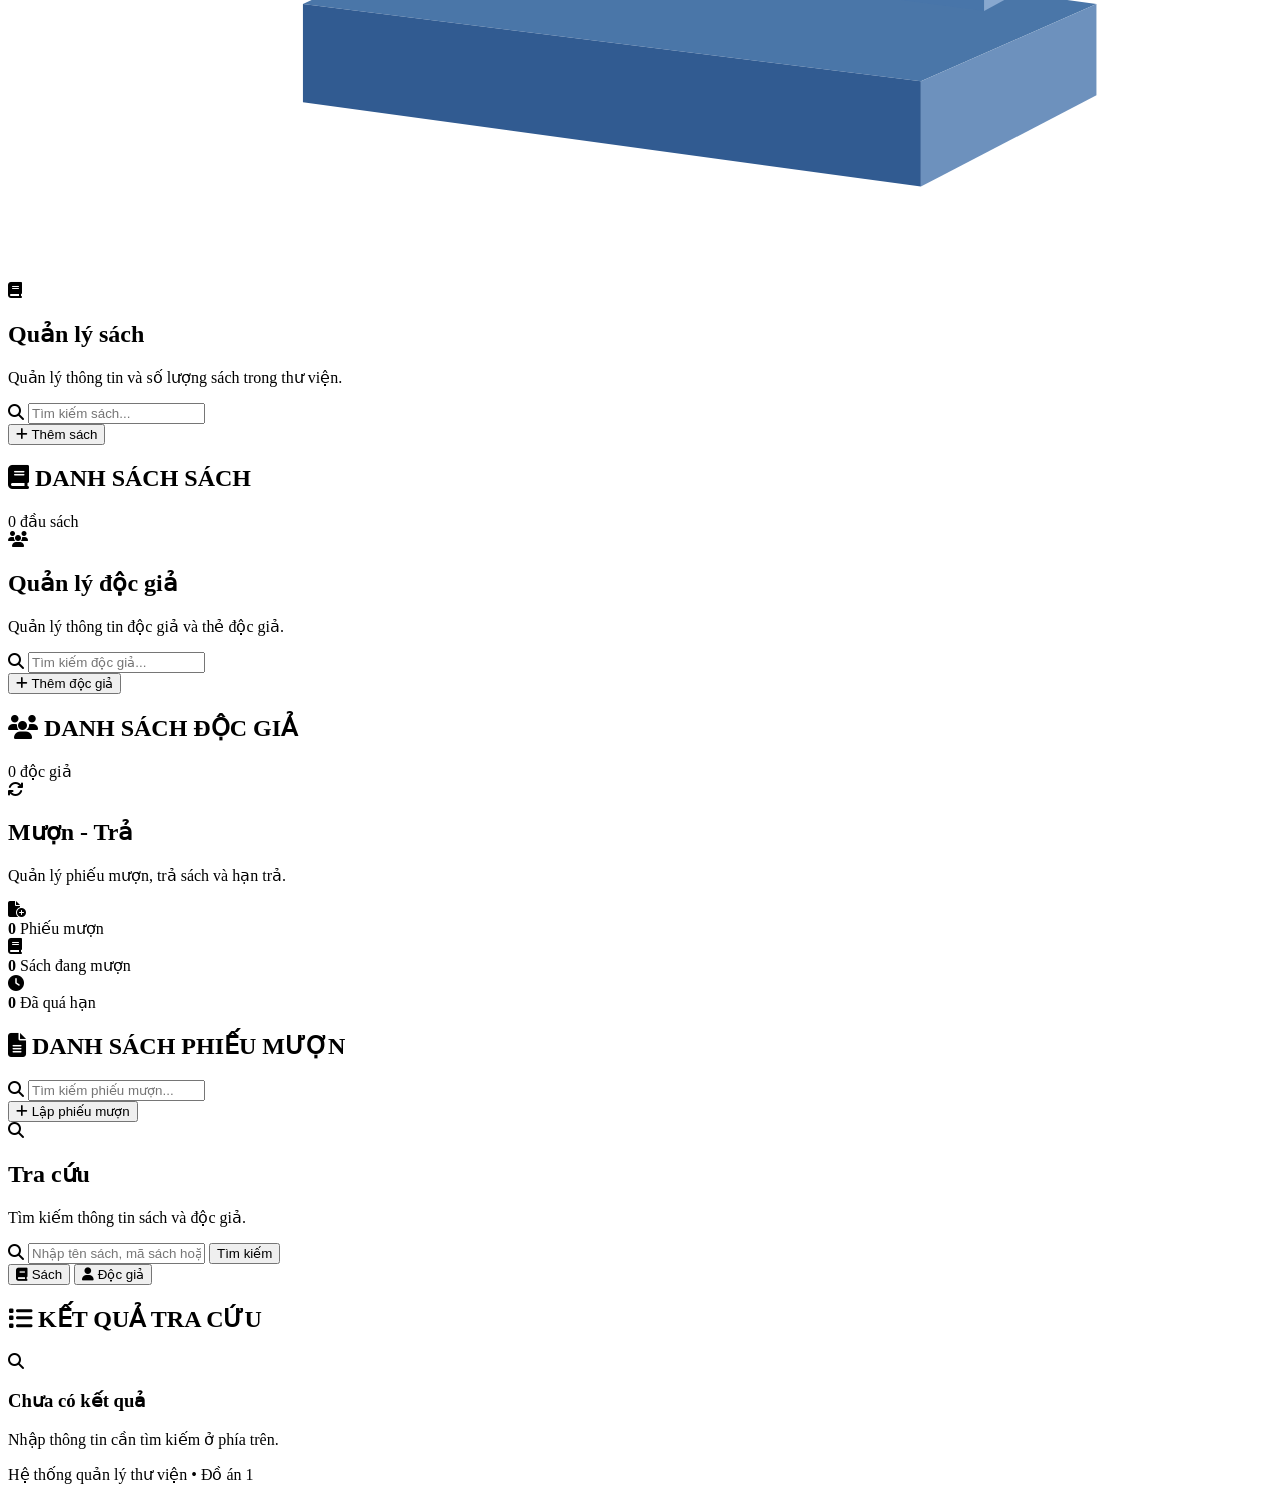
==== commit 4b4af31f: "Add files via upload" ====
--- a/index.html
+++ b/index.html
@@ -5,11 +5,12 @@
     <meta charset="UTF-8">
     <meta name="viewport" content="width=device-width, initial-scale=1.0">
     <title>Quản lý thư viện</title>
-    <link rel="icon" type="image/png" href="./LOGO/icon.png?v=2">
+
+    <link rel="icon" type="image/png" sizes="32x32" href="icon.png">
 
     <link rel="stylesheet" href="https://cdnjs.cloudflare.com/ajax/libs/font-awesome/6.5.2/css/all.min.css">
 
-    <link rel="stylesheet" href="./frontend/style.css">
+    <link rel="stylesheet" href="style.css">
 </head>
 
 <body>
@@ -18,7 +19,7 @@
         <!-- SIDEBAR -->
         <aside class="sidebar">
             <div class="logo">
-                <img src="./LOGO/H_logo.png" alt="Logo thư viện">
+                <img src="H_logo.png" alt="Logo thư viện">
             </div>
 
             <nav class="menu">
@@ -86,7 +87,7 @@
                 </div>
 
                 <div class="top-logo">
-                    <img src="./LOGO/Favicion.png" alt="Logo thư viện">
+                    <img src="Favicion.png" alt="Logo thư viện">
                     <span>Sách tốt</span>
                 </div>
 
@@ -509,7 +510,7 @@
         </main>
     </div>
 
-    <script src="./frontend/script.js"></script>
+    <script src="script.js"></script>
 </body>
 
-</html>
+</html>
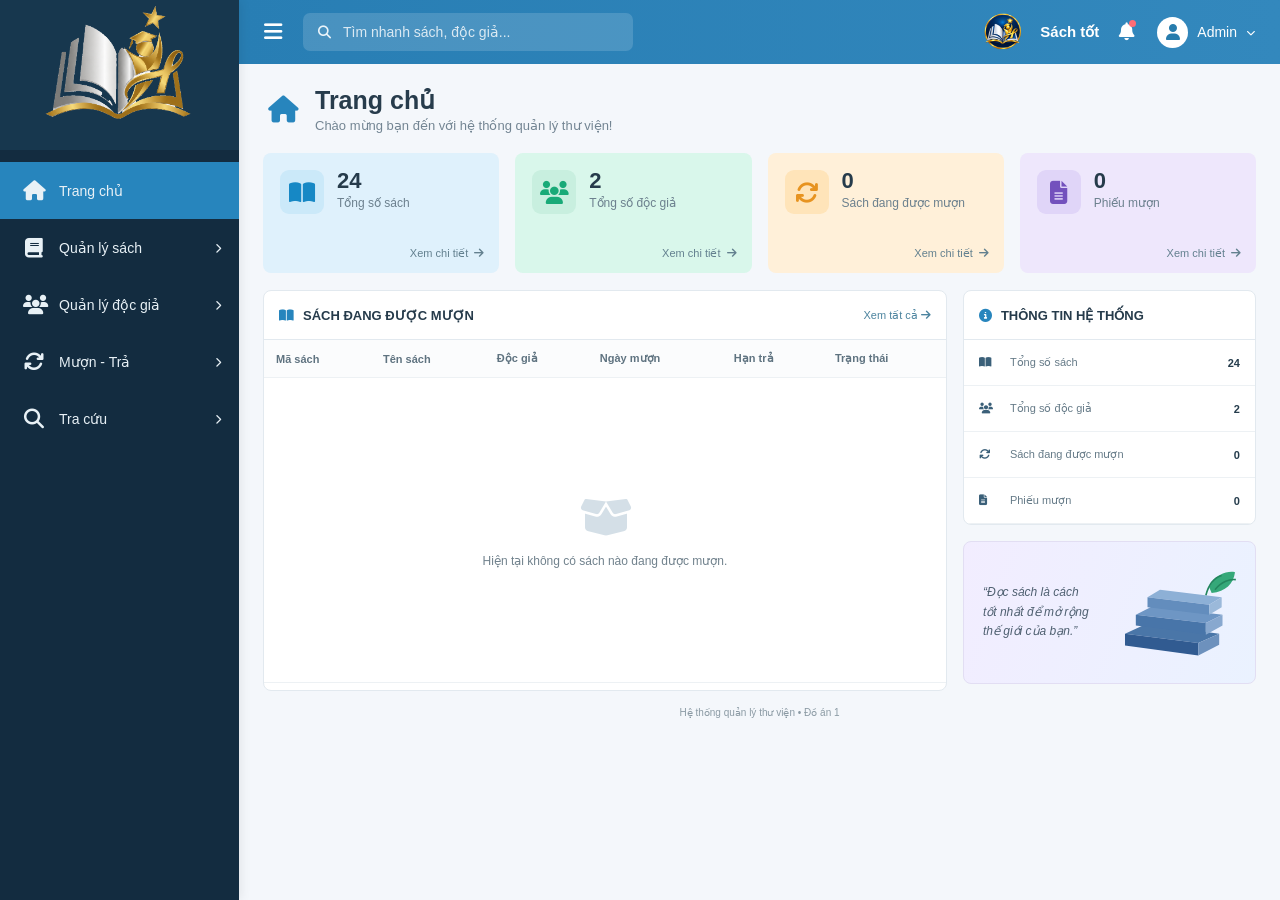
==== commit 782f97e2: "Update index.html" ====
--- a/index.html
+++ b/index.html
@@ -6,11 +6,11 @@
     <meta name="viewport" content="width=device-width, initial-scale=1.0">
     <title>Quản lý thư viện</title>
 
-    <link rel="icon" type="image/png" sizes="32x32" href="icon.png">
+    <link rel="icon" type="image/png" sizes="32x32" href="./LOGO/icon.png">
 
     <link rel="stylesheet" href="https://cdnjs.cloudflare.com/ajax/libs/font-awesome/6.5.2/css/all.min.css">
 
-    <link rel="stylesheet" href="style.css">
+    <link rel="stylesheet" href="./frontend/style.css">
 </head>
 
 <body>
@@ -19,7 +19,7 @@
         <!-- SIDEBAR -->
         <aside class="sidebar">
             <div class="logo">
-                <img src="H_logo.png" alt="Logo thư viện">
+                <img src="./LOGO/H_logo.png" alt="Logo thư viện">
             </div>
 
             <nav class="menu">
@@ -87,7 +87,7 @@
                 </div>
 
                 <div class="top-logo">
-                    <img src="Favicion.png" alt="Logo thư viện">
+                    <img src="./LOGO/Favicion.png" alt="Logo thư viện">
                     <span>Sách tốt</span>
                 </div>
 
@@ -510,7 +510,7 @@
         </main>
     </div>
 
-    <script src="script.js"></script>
+    <script src="./frontend/script.js"></script>
 </body>
 
-</html>+</html>
--- a/frontend/style.css
+++ b/frontend/style.css
@@ -0,0 +1,1320 @@
+* {
+    margin: 0;
+    padding: 0;
+    box-sizing: border-box;
+}
+
+:root {
+    --navy: #132c40;
+    --navy-light: #1c3c54;
+    --blue: #2785bd;
+    --blue-dark: #176d9f;
+
+    --bg: #f4f7fb;
+    --text: #263b4b;
+    --muted: #738593;
+    --border: #e2e9ef;
+
+    --green: #20ad7d;
+    --orange: #e99a2c;
+    --purple: #7552c5;
+}
+
+body {
+    font-family: "Segoe UI", Arial, sans-serif;
+    background: var(--bg);
+    color: var(--text);
+}
+
+a {
+    text-decoration: none;
+    color: inherit;
+}
+
+button,
+input {
+    font-family: inherit;
+}
+
+
+/* ==================================================
+   APP
+================================================== */
+
+.app {
+    min-height: 100vh;
+}
+
+
+/* ==================================================
+   SIDEBAR
+================================================== */
+
+.sidebar {
+    width: 239px;
+    height: 100vh;
+
+    position: fixed;
+    left: 0;
+    top: 0;
+
+    background: var(--navy);
+    color: white;
+
+    z-index: 100;
+
+    box-shadow: 2px 0 10px rgba(0, 0, 0, .08);
+}
+
+.logo {
+    height: 150px;
+
+    display: flex;
+    align-items: center;
+    justify-content: center;
+
+    padding: 8px 12px;
+    gap: 8px;
+
+    background: #17374e;
+
+    overflow: hidden;
+}
+
+.logo img {
+    width: 200px;
+    height: 180px;
+    object-fit: contain;
+    flex-shrink: 0;
+}
+
+.logo-text {
+    display: flex;
+    flex-direction: column;
+    line-height: 1.15;
+}
+
+.logo-title {
+    color: #ffffff;
+    font-size: 16px;
+    font-weight: 700;
+    letter-spacing: .5px;
+}
+
+.logo-subtitle {
+    color: #dce8ff;
+    font-size: 13px;
+    font-weight: 500;
+    letter-spacing: 1.5px;
+}
+
+.menu {
+    padding-top: 12px;
+}
+
+.menu-item {
+    height: 57px;
+
+    padding: 0 18px 0 23px;
+
+    display: flex;
+    align-items: center;
+
+    gap: 15px;
+
+    color: #e8f1f6;
+
+    font-size: 14px;
+
+    transition: .2s;
+}
+
+.menu-item>i:first-child {
+    width: 21px;
+    text-align: center;
+
+    font-size: 20px;
+}
+
+.menu-item .arrow {
+    margin-left: auto;
+    font-size: 10px;
+}
+
+.menu-item:hover {
+    background: var(--navy-light);
+}
+
+.menu-item.active {
+    background: #2785bd;
+}
+
+
+/* ==================================================
+   MAIN
+================================================== */
+
+.main {
+    margin-left: 239px;
+    min-height: 100vh;
+    transition: margin-left .2s ease;
+}
+
+
+/* ==================================================
+   TOPBAR
+================================================== */
+
+.topbar {
+    height: 64px;
+
+    background: linear-gradient(90deg,
+            #287eb4,
+            #3388bd);
+
+    display: flex;
+    align-items: center;
+    justify-content: space-between;
+
+    padding: 0 25px;
+
+    color: white;
+}
+
+.top-left {
+    display: flex;
+    align-items: center;
+
+    gap: 21px;
+}
+
+.menu-toggle {
+    border: none;
+    background: transparent;
+
+    color: white;
+
+    cursor: pointer;
+
+    font-size: 21px;
+}
+
+.top-search {
+    width: 330px;
+    height: 38px;
+
+    display: flex;
+    align-items: center;
+
+    gap: 12px;
+
+    padding: 0 15px;
+
+    border-radius: 7px;
+
+    background: rgba(255, 255, 255, .15);
+
+    color: #eaf4fa;
+
+    font-size: 13px;
+}
+
+.top-search input {
+    width: 100%;
+    border: none;
+    outline: none;
+    background: transparent;
+    color: white;
+    font-size: 14px;
+}
+
+.top-search input::placeholder {
+    color: rgba(255, 255, 255, .8);
+}
+
+.top-search i {
+    cursor: pointer;
+}
+
+.top-search {
+    position: relative;
+}
+
+.top-search-menu {
+    position: absolute;
+    top: calc(100% + 8px);
+    left: 0;
+    width: 230px;
+    padding: 8px;
+    background: white;
+    border-radius: 8px;
+    box-shadow: 0 8px 24px rgba(0, 0, 0, .16);
+    display: none;
+    z-index: 300;
+}
+
+.top-search-menu.show {
+    display: block;
+}
+
+.top-search-title {
+    padding: 6px 9px 8px;
+    color: #64748b;
+    font-size: 12px;
+    font-weight: 600;
+}
+
+.top-search-menu button {
+    width: 100%;
+    border: none;
+    background: transparent;
+    text-align: left;
+    padding: 9px;
+    border-radius: 6px;
+    cursor: pointer;
+    color: #1e293b;
+    font-size: 13px;
+}
+
+.top-search-menu button:hover {
+    background: #f1f5f9;
+}
+
+.top-search-menu button i {
+    width: 18px;
+    color: #2563eb;
+}
+
+/* Cho phép nút 3 gạch đóng / mở sidebar trên máy tính */
+.sidebar {
+    transition: transform .2s ease;
+}
+
+.sidebar.collapsed {
+    transform: translateX(-100%);
+}
+
+.main.sidebar-collapsed {
+    margin-left: 0;
+}
+
+.top-logo {
+    display: flex;
+    align-items: center;
+    gap: 8px;
+    margin-left: auto;
+    margin-right: 20px;
+}
+
+.top-logo img {
+    width: 58px;
+    height: 58px;
+    object-fit: contain;
+}
+
+.top-logo span {
+    color: #ffffff;
+    font-size: 15px;
+    font-weight: 700;
+    white-space: nowrap;
+}
+
+.admin-area {
+    display: flex;
+    align-items: center;
+
+    gap: 22px;
+}
+
+.notification {
+    position: relative;
+
+    border: none;
+    background: transparent;
+
+    color: white;
+
+    font-size: 18px;
+
+    cursor: pointer;
+}
+
+.notification-dot {
+    width: 7px;
+    height: 7px;
+
+    position: absolute;
+    right: -1px;
+    top: -2px;
+
+    border-radius: 50%;
+
+    background: #ff6c75;
+}
+
+.admin {
+    display: flex;
+    align-items: center;
+
+    gap: 9px;
+
+    font-size: 14px;
+}
+
+.admin-avatar {
+    width: 31px;
+    height: 31px;
+
+    border-radius: 50%;
+
+    background: white;
+
+    color: #277cad;
+
+    display: grid;
+    place-items: center;
+
+    font-size: 16px;
+}
+
+.admin>.fa-chevron-down {
+    font-size: 9px;
+}
+
+
+/* ==================================================
+   CONTENT
+================================================== */
+
+.content {
+    padding: 22px 24px 12px;
+}
+
+.page {
+    display: none;
+}
+
+.page.active-page {
+    display: block;
+}
+
+
+/* ==================================================
+   PAGE HEADING
+================================================== */
+
+.page-heading {
+    display: flex;
+    align-items: center;
+
+    gap: 12px;
+
+    margin-bottom: 20px;
+}
+
+.heading-icon {
+    width: 40px;
+    height: 40px;
+
+    display: grid;
+    place-items: center;
+
+    color: #2785bd;
+
+    font-size: 27px;
+}
+
+.heading-icon.blue-icon {
+    color: #2785bd;
+}
+
+.heading-icon.green-icon {
+    color: #20ad7d;
+}
+
+.heading-icon.orange-icon {
+    color: #e99a2c;
+}
+
+.heading-icon.purple-icon {
+    color: #7552c5;
+}
+
+.page-heading h1 {
+    font-size: 25px;
+
+    color: #273c4c;
+
+    margin-bottom: 3px;
+}
+
+.page-heading p {
+    color: var(--muted);
+
+    font-size: 13px;
+}
+
+
+/* ==================================================
+   STAT CARDS
+================================================== */
+
+.stats-grid {
+    display: grid;
+
+    grid-template-columns:
+        repeat(4, 1fr);
+
+    gap: 16px;
+
+    margin-bottom: 17px;
+}
+
+.stat-card {
+    min-height: 120px;
+
+    border-radius: 8px;
+
+    position: relative;
+
+    padding: 17px;
+
+    display: flex;
+
+    gap: 13px;
+
+    align-items: flex-start;
+}
+
+.stat-card.blue {
+    background: #dff1fc;
+}
+
+.stat-card.green {
+    background: #d9f7eb;
+}
+
+.stat-card.orange {
+    background: #fff0d9;
+}
+
+.stat-card.purple {
+    background: #eee7fc;
+}
+
+.stat-icon {
+    width: 44px;
+    height: 44px;
+
+    border-radius: 9px;
+
+    display: grid;
+    place-items: center;
+
+    font-size: 23px;
+}
+
+.blue .stat-icon {
+    color: #1688c5;
+    background: #cbe9f9;
+}
+
+.green .stat-icon {
+    color: #19aa78;
+    background: #c8efdf;
+}
+
+.orange .stat-icon {
+    color: #e79320;
+    background: #ffe4b9;
+}
+
+.purple .stat-icon {
+    color: #7351bd;
+    background: #e0d5f8;
+}
+
+.stat-content {
+    display: flex;
+    flex-direction: column;
+
+    gap: 4px;
+}
+
+.stat-content strong {
+    font-size: 22px;
+    line-height: 1;
+}
+
+.stat-content span {
+    color: #6c808e;
+    font-size: 12px;
+}
+
+.stat-card>a {
+    position: absolute;
+
+    right: 15px;
+    bottom: 13px;
+
+    color: #63808f;
+
+    font-size: 11px;
+}
+
+.stat-card>a i {
+    margin-left: 3px;
+}
+
+
+/* ==================================================
+   MIDDLE
+================================================== */
+
+.middle-grid {
+    display: grid;
+
+    grid-template-columns:
+        minmax(0, 2.1fr) minmax(290px, .9fr);
+
+    gap: 16px;
+}
+
+.panel {
+    background: white;
+
+    border: 1px solid var(--border);
+
+    border-radius: 8px;
+
+    overflow: hidden;
+}
+
+.panel-header {
+    min-height: 49px;
+
+    display: flex;
+    align-items: center;
+    justify-content: space-between;
+
+    padding: 0 15px;
+
+    border-bottom: 1px solid var(--border);
+}
+
+.panel-header h2 {
+    display: flex;
+    align-items: center;
+
+    gap: 9px;
+
+    font-size: 13px;
+}
+
+.panel-header h2 i {
+    color: #2785bd;
+}
+
+.panel-header>a {
+    color: #4c849f;
+
+    font-size: 11px;
+}
+
+
+/* ==================================================
+   TABLE
+================================================== */
+
+.table-wrapper {
+    min-height: 350px;
+
+    overflow-x: auto;
+}
+
+table {
+    width: 100%;
+    border-collapse: collapse;
+}
+
+th,
+td {
+    padding: 12px;
+
+    border-bottom: 1px solid #edf1f4;
+
+    text-align: left;
+
+    font-size: 11px;
+}
+
+th {
+    background: #fbfcfd;
+    color: #5f7380;
+}
+
+.empty-state {
+    min-height: 280px;
+
+    display: flex;
+    flex-direction: column;
+
+    align-items: center;
+    justify-content: center;
+
+    gap: 12px;
+
+    color: #71828d;
+}
+
+.empty-icon {
+    width: 50px;
+    height: 50px;
+
+    display: grid;
+    place-items: center;
+
+    color: #d4dfe7;
+
+    font-size: 42px;
+}
+
+.empty-state p {
+    font-size: 12px;
+}
+
+
+/* ==================================================
+   RIGHT COLUMN
+================================================== */
+
+.right-column {
+    display: flex;
+    flex-direction: column;
+
+    gap: 16px;
+}
+
+.system-row {
+    min-height: 46px;
+
+    display: flex;
+    align-items: center;
+
+    gap: 11px;
+
+    padding: 0 15px;
+
+    border-bottom: 1px solid #edf1f4;
+
+    font-size: 11px;
+}
+
+.system-row>i {
+    width: 20px;
+
+    color: #3b6079;
+}
+
+.system-row span {
+    flex: 1;
+
+    color: #667b88;
+}
+
+.system-row strong {
+    color: #263d4d;
+}
+
+
+/* ==================================================
+   QUOTE
+================================================== */
+
+.quote-card {
+    min-height: 127px;
+
+    display: flex;
+    align-items: center;
+    justify-content: space-between;
+
+    padding: 13px 15px 13px 19px;
+
+    overflow: hidden;
+
+    border-radius: 8px;
+
+    border: 1px solid #e2def3;
+
+    background:
+        linear-gradient(110deg,
+            #f2edff,
+            #eaf2ff);
+}
+
+.quote-text {
+    max-width: 185px;
+}
+
+.quote-text p {
+    color: #4f6071;
+
+    font-size: 12px;
+
+    line-height: 1.65;
+
+    font-style: italic;
+}
+
+.books-picture {
+    width: 150px;
+    height: 115px;
+
+    display: flex;
+    align-items: center;
+    justify-content: center;
+}
+
+.books-picture svg {
+    width: 150px;
+    height: auto;
+
+    display: block;
+}
+
+
+/* ==================================================
+   QUICK CARDS
+================================================== */
+
+.quick-grid {
+    display: grid;
+
+    grid-template-columns:
+        repeat(4, 1fr);
+
+    gap: 16px;
+
+    margin-top: 16px;
+}
+
+.quick-card {
+    min-height: 91px;
+
+    display: grid;
+
+    grid-template-columns:
+        39px 1fr 17px;
+
+    align-items: center;
+
+    gap: 8px;
+
+    padding: 13px;
+
+    border-radius: 8px;
+}
+
+.quick-card.blue {
+    background: #dff1fc;
+}
+
+.quick-card.green {
+    background: #d9f7eb;
+}
+
+.quick-card.orange {
+    background: #fff0d9;
+}
+
+.quick-card.purple {
+    background: #eee7fc;
+}
+
+.quick-icon {
+    font-size: 24px;
+}
+
+.quick-card.blue .quick-icon {
+    color: #188ac5;
+}
+
+.quick-card.green .quick-icon {
+    color: #19aa78;
+}
+
+.quick-card.orange .quick-icon {
+    color: #e79522;
+}
+
+.quick-card.purple .quick-icon {
+    color: #7552c5;
+}
+
+.quick-content h3 {
+    font-size: 12px;
+
+    margin-bottom: 5px;
+}
+
+.quick-content p {
+    color: #6b7f8b;
+
+    font-size: 10px;
+
+    line-height: 1.45;
+}
+
+.quick-arrow {
+    color: #5d7887;
+
+    font-size: 12px;
+}
+
+
+/* ==================================================
+   MODULE PAGES
+================================================== */
+
+.module-toolbar {
+    display: flex;
+
+    align-items: center;
+    justify-content: space-between;
+
+    margin-bottom: 16px;
+}
+
+.module-search {
+    width: 340px;
+    height: 40px;
+
+    display: flex;
+    align-items: center;
+
+    gap: 10px;
+
+    padding: 0 13px;
+
+    background: white;
+
+    border: 1px solid var(--border);
+
+    border-radius: 7px;
+}
+
+.module-search i {
+    color: #80919c;
+}
+
+.module-search input {
+    width: 100%;
+
+    border: none;
+    outline: none;
+
+    font-size: 12px;
+}
+
+.btn-primary {
+    height: 40px;
+
+    padding: 0 17px;
+
+    border: none;
+
+    border-radius: 7px;
+
+    background: #2785bd;
+
+    color: white;
+
+    cursor: pointer;
+
+    font-size: 12px;
+
+    display: flex;
+    align-items: center;
+
+    gap: 7px;
+}
+
+.btn-primary:hover {
+    background: #1e739f;
+}
+
+.green-button {
+    background: #20ad7d;
+}
+
+.green-button:hover {
+    background: #188d66;
+}
+
+.orange-button {
+    background: #e99a2c;
+}
+
+.orange-button:hover {
+    background: #d88619;
+}
+
+.module-panel {
+    min-height: 440px;
+}
+
+.record-count {
+    color: #7b8c98;
+
+    font-size: 11px;
+}
+
+.empty-module {
+    min-height: 390px;
+
+    display: flex;
+
+    flex-direction: column;
+
+    align-items: center;
+
+    justify-content: center;
+
+    gap: 9px;
+
+    color: #7b8b96;
+}
+
+.empty-module>i {
+    font-size: 42px;
+
+    color: #d1dce4;
+
+    margin-bottom: 5px;
+}
+
+.empty-module h3 {
+    color: #526773;
+
+    font-size: 15px;
+}
+
+.empty-module p {
+    font-size: 11px;
+}
+
+
+/* ==================================================
+   BORROW
+================================================== */
+
+.borrow-cards {
+    display: grid;
+
+    grid-template-columns:
+        repeat(3, 1fr);
+
+    gap: 16px;
+
+    margin-bottom: 17px;
+}
+
+.borrow-info {
+    min-height: 92px;
+
+    display: flex;
+
+    align-items: center;
+
+    gap: 15px;
+
+    padding: 17px;
+
+    background: white;
+
+    border: 1px solid var(--border);
+
+    border-left: 4px solid;
+
+    border-radius: 7px;
+}
+
+.blue-border {
+    border-left-color: #2785bd;
+}
+
+.orange-border {
+    border-left-color: #e99a2c;
+}
+
+.red-border {
+    border-left-color: #dc6262;
+}
+
+.borrow-info>i {
+    font-size: 27px;
+}
+
+.blue-border>i {
+    color: #2785bd;
+}
+
+.orange-border>i {
+    color: #e99a2c;
+}
+
+.red-border>i {
+    color: #dc6262;
+}
+
+.borrow-info div {
+    display: flex;
+
+    flex-direction: column;
+
+    gap: 4px;
+}
+
+.borrow-info strong {
+    font-size: 20px;
+}
+
+.borrow-info span {
+    color: #758792;
+
+    font-size: 11px;
+}
+
+
+/* ==================================================
+   SEARCH
+================================================== */
+
+.search-box-large {
+    height: 53px;
+
+    background: white;
+
+    border: 1px solid var(--border);
+
+    border-radius: 8px;
+
+    display: flex;
+    align-items: center;
+
+    gap: 12px;
+
+    padding-left: 17px;
+
+    margin-bottom: 12px;
+}
+
+.search-box-large>i {
+    color: #778b98;
+}
+
+.search-box-large input {
+    flex: 1;
+
+    border: none;
+    outline: none;
+
+    font-size: 13px;
+}
+
+.search-box-large button {
+    height: 100%;
+
+    padding: 0 23px;
+
+    border: none;
+
+    background: #7552c5;
+
+    color: white;
+
+    cursor: pointer;
+
+    border-radius: 0 8px 8px 0;
+}
+
+.search-options {
+    display: flex;
+
+    gap: 8px;
+
+    margin-bottom: 16px;
+}
+
+.search-type {
+    border: 1px solid var(--border);
+
+    background: white;
+
+    color: #647884;
+
+    padding: 8px 15px;
+
+    border-radius: 6px;
+
+    cursor: pointer;
+
+    font-size: 11px;
+}
+
+.search-type.active {
+    background: #eee7fc;
+
+    color: #7552c5;
+
+    border-color: #dcd0f4;
+}
+
+
+/* ==================================================
+   FOOTER
+================================================== */
+
+footer {
+    text-align: center;
+
+    color: #8b9aa4;
+
+    font-size: 10px;
+
+    padding: 16px 0 2px;
+}
+
+
+/* ==================================================
+   RESPONSIVE
+================================================== */
+
+@media (max-width: 1100px) {
+
+    .stats-grid,
+    .quick-grid {
+        grid-template-columns:
+            repeat(2, 1fr);
+    }
+
+    .middle-grid {
+        grid-template-columns: 1fr;
+    }
+
+    .right-column {
+        display: grid;
+
+        grid-template-columns:
+            1fr 1fr;
+    }
+}
+
+
+@media (max-width: 800px) {
+
+    .sidebar {
+        transform: translateX(-100%);
+        transition: transform .2s ease;
+    }
+
+    .sidebar.open {
+        transform: translateX(0);
+    }
+
+    .sidebar.collapsed {
+        transform: translateX(-100%);
+    }
+
+    .main {
+        margin-left: 0;
+    }
+
+    .stats-grid,
+    .quick-grid,
+    .borrow-cards {
+        grid-template-columns: 1fr;
+    }
+
+    .right-column {
+        grid-template-columns: 1fr;
+    }
+
+    .top-search {
+        width: 200px;
+    }
+
+    .top-logo {
+        display: none;
+    }
+
+    .logo img {
+        width: 48px;
+        height: 48px;
+    }
+
+    .logo-title {
+        font-size: 14px;
+    }
+
+    .logo-subtitle {
+        font-size: 11px;
+    }
+
+    .content {
+        padding: 17px 12px;
+    }
+}
+
+ /* ==================================================
+   ADMIN DROPDOWN
+================================================== */
+.admin-area {
+  position: relative; /* tạo vùng chứa riêng cho dropdown */
+}
+
+.admin {
+  position: relative;
+  display: flex;
+  align-items: center;
+  gap: 9px;
+  cursor: pointer;
+}
+
+.admin-dropdown {
+  position: absolute;
+  top: 100%; /* nằm ngay dưới admin */
+  right: 0;
+  width: 190px;
+  background: white;
+  border-radius: 8px;
+  box-shadow: 0 5px 20px rgba(0, 0, 0, 0.15);
+  padding: 7px 0;
+  display: none;
+  z-index: 999;
+}
+
+.admin-dropdown.show {
+  display: block;
+}
+
+.admin-dropdown a {
+  display: flex;
+  align-items: center;
+  gap: 11px;
+  padding: 10px 15px;
+  color: #263b4b;
+  font-size: 13px;
+  text-decoration: none;
+  transition: background 0.2s ease;
+}
+
+.admin-dropdown a:hover {
+  background: #f1f6f9;
+}
+
+.dropdown-line {
+  height: 1px;
+  background: #e8edf0;
+  margin: 5px 0;
+}
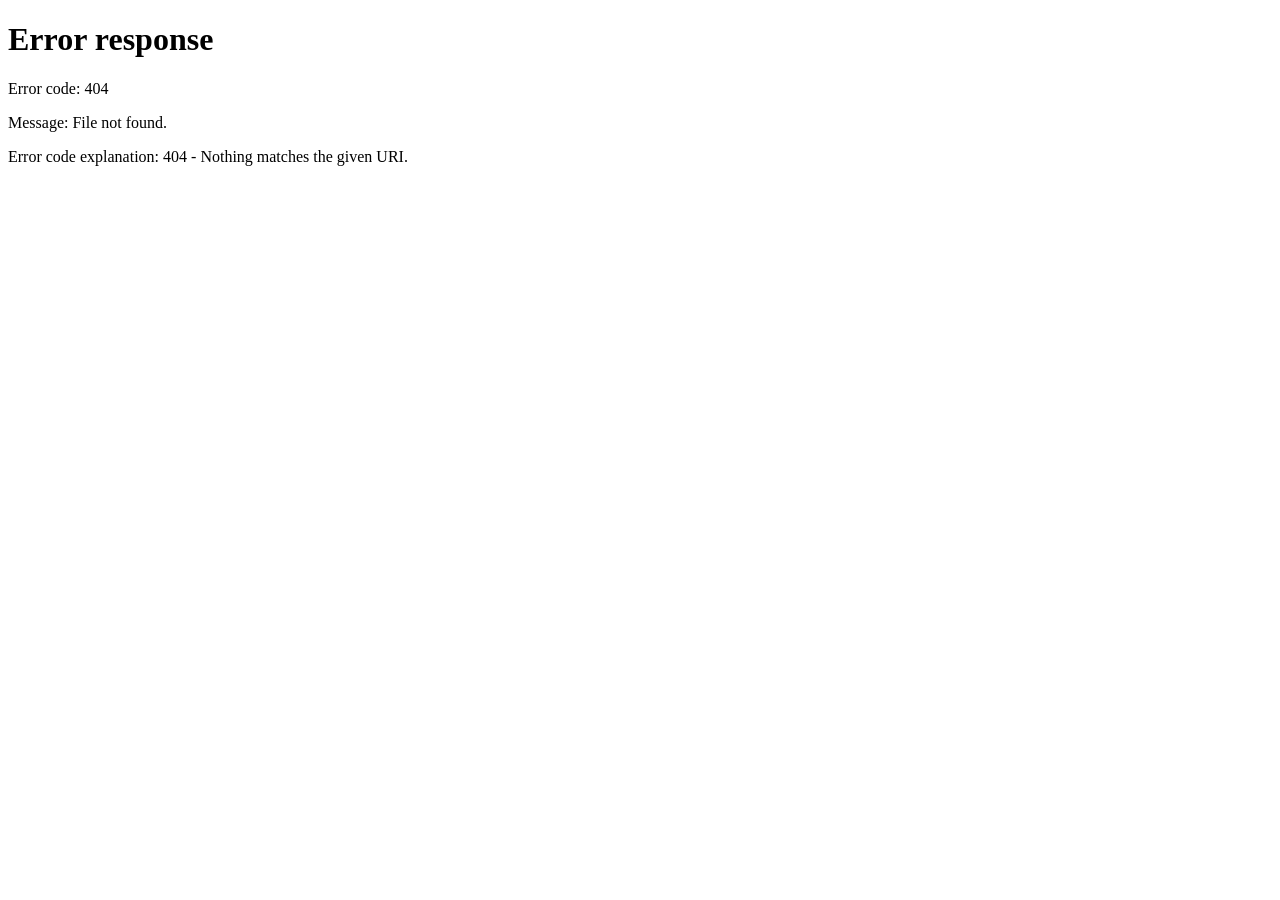
==== commit bf2ec5fb: "Add files via upload" ====
--- a/index.html
+++ b/index.html
@@ -6,11 +6,17 @@
     <meta name="viewport" content="width=device-width, initial-scale=1.0">
     <title>Quản lý thư viện</title>
 
-    <link rel="icon" type="image/png" sizes="32x32" href="./LOGO/icon.png">
+    <link rel="icon" type="image/png" sizes="32x32" href="icon.png">
 
     <link rel="stylesheet" href="https://cdnjs.cloudflare.com/ajax/libs/font-awesome/6.5.2/css/all.min.css">
 
-    <link rel="stylesheet" href="./frontend/style.css">
+    <script>
+        if (sessionStorage.getItem("lib_logged_in") !== "true") {
+            window.location.replace("login.html");
+        }
+    </script>
+    
+    <link rel="stylesheet" href="style.css">
 </head>
 
 <body>
@@ -19,7 +25,7 @@
         <!-- SIDEBAR -->
         <aside class="sidebar">
             <div class="logo">
-                <img src="./LOGO/H_logo.png" alt="Logo thư viện">
+                <img src="H_logo.png" alt="Logo thư viện">
             </div>
 
             <nav class="menu">
@@ -87,7 +93,7 @@
                 </div>
 
                 <div class="top-logo">
-                    <img src="./LOGO/Favicion.png" alt="Logo thư viện">
+                    <img src="Favicion.png" alt="Logo thư viện">
                     <span>Sách tốt</span>
                 </div>
 
@@ -106,19 +112,19 @@
                         <i class="fa-solid fa-chevron-down"></i>
 
                         <div class="admin-dropdown" id="adminDropdown">
-                            <a href="#">
+                            <a href="#" data-page-link="account">
                                 <i class="fa-solid fa-user"></i>
                                 Thông tin tài khoản
                             </a>
 
-                            <a href="#">
+                            <a href="#" data-page-link="settings">
                                 <i class="fa-solid fa-gear"></i>
                                 Cài đặt
                             </a>
 
                             <div class="dropdown-line"></div>
 
-                            <a href="#" class="logout">
+                            <a href="login.html" class="logout" id="logoutButton">
                                 <i class="fa-solid fa-right-from-bracket"></i>
                                 Đăng xuất
                             </a>
@@ -205,8 +211,8 @@
                         <div class="panel loan-panel">
                             <div class="panel-header">
                                 <h2>
-                                    <i class="fa-solid fa-book-open"></i>
-                                    SÁCH ĐANG ĐƯỢC MƯỢN
+                                    <i class="fa-solid fa-list-check"></i>
+                                    CHI TIẾT MƯỢN SÁCH
                                 </h2>
 
                                 <a href="#" data-page-link="borrow">
@@ -215,15 +221,15 @@
                                 </a>
                             </div>
 
-                            <div class="table-wrapper">
+                            <div class="table-wrapper" style="max-height: 340px; overflow-y: auto;">
                                 <table>
-                                    <thead>
+                                    <thead style="position: sticky; top: 0; z-index: 2;">
                                         <tr>
+                                            <th>Mã phiếu</th>
                                             <th>Mã sách</th>
                                             <th>Tên sách</th>
-                                            <th>Độc giả</th>
-                                            <th>Ngày mượn</th>
-                                            <th>Hạn trả</th>
+                                            <th>Số lượng</th>
+                                            <th>Ngày trả</th>
                                             <th>Trạng thái</th>
                                         </tr>
                                     </thead>
@@ -236,7 +242,7 @@
                                                         <i class="fa-solid fa-box-open"></i>
                                                     </div>
                                                     <p>
-                                                        Hiện tại không có sách nào đang được mượn.
+                                                        Hiện tại chưa có dữ liệu chi tiết mượn.
                                                     </p>
                                                 </div>
                                             </td>
@@ -402,15 +408,15 @@
                     </div>
 
                     <div class="borrow-cards">
-                        <div class="borrow-info blue-border">
-                            <i class="fa-solid fa-file-circle-plus"></i>
+                        <div class="borrow-info purple-border" data-loan-filter="returned" style="cursor: pointer;">
+                            <i class="fa-solid fa-book-bookmark"></i>
                             <div>
-                                <strong id="borrowCardLoans">0</strong>
-                                <span>Phiếu mượn</span>
-                            </div>
-                        </div>
-
-                        <div class="borrow-info orange-border">
+                                <strong id="borrowCardReturned">0</strong>
+                                <span>Sách đã trả</span>
+                            </div>
+                        </div>
+
+                        <div class="borrow-info orange-border" data-loan-filter="active" style="cursor: pointer;">
                             <i class="fa-solid fa-book"></i>
                             <div>
                                 <strong id="borrowCardBooks">0</strong>
@@ -418,7 +424,7 @@
                             </div>
                         </div>
 
-                        <div class="borrow-info red-border">
+                        <div class="borrow-info red-border" data-loan-filter="overdue" style="cursor: pointer;">
                             <i class="fa-solid fa-clock"></i>
                             <div>
                                 <strong id="borrowCardOverdue">0</strong>
@@ -501,6 +507,111 @@
                     </div>
                 </div>
 
+<!-- THÔNG TIN TÀI KHOẢN -->
+                <div class="page" id="page-account">
+                    <div class="page-heading">
+                        <div class="heading-icon blue-icon">
+                            <i class="fa-solid fa-user-shield"></i>
+                        </div>
+                        <div>
+                            <h1>Thông tin tài khoản</h1>
+                            <p>Quản lý hồ sơ thủ thư và đổi mật khẩu đăng nhập.</p>
+                        </div>
+                    </div>
+
+                    <div class="middle-grid">
+                        <div class="panel" style="padding: 22px;">
+                            <div class="panel-header" style="padding: 0 0 14px; margin-bottom: 18px;">
+                                <h2><i class="fa-solid fa-id-card"></i> HỒ SƠ QUẢN TRỊ VIÊN</h2>
+                            </div>
+                            <form id="accountForm" class="settings-form">
+                                <div class="form-row">
+                                    <label>Tên đăng nhập</label>
+                                    <input type="text" id="accUsername" readonly style="background:#f4f7fb">
+                                </div>
+                                <div class="form-row">
+                                    <label>Họ và tên hiển thị</label>
+                                    <input type="text" id="accFullName" required>
+                                </div>
+                                <div class="form-row">
+                                    <label>Email liên hệ</label>
+                                    <input type="email" id="accEmail" required>
+                                </div>
+                                <div class="form-row">
+                                    <label>Vai trò</label>
+                                    <input type="text" id="accRole" readonly style="background:#f4f7fb">
+                                </div>
+                                <button type="submit" class="btn-primary" style="margin-top: 8px; width: fit-content;">
+                                    <i class="fa-solid fa-floppy-disk"></i> Lưu thông tin
+                                </button>
+                            </form>
+                        </div>
+
+                        <div class="panel" style="padding: 22px;">
+                            <div class="panel-header" style="padding: 0 0 14px; margin-bottom: 18px;">
+                                <h2><i class="fa-solid fa-key"></i> ĐỔI MẬT KHẨU</h2>
+                            </div>
+                            <form id="passwordForm" class="settings-form">
+                                <div class="form-row">
+                                    <label>Mật khẩu hiện tại</label>
+                                    <input type="password" id="oldPassword" required>
+                                </div>
+                                <div class="form-row">
+                                    <label>Mật khẩu mới</label>
+                                    <input type="password" id="newPassword" minlength="4" required>
+                                </div>
+                                <div class="form-row">
+                                    <label>Xác nhận mật khẩu mới</label>
+                                    <input type="password" id="confirmPassword" minlength="4" required>
+                                </div>
+                                <button type="submit" class="btn-primary green-button" style="margin-top: 8px; width: fit-content;">
+                                    <i class="fa-solid fa-shield-halved"></i> Cập nhật mật khẩu
+                                </button>
+                            </form>
+                        </div>
+                    </div>
+                </div>
+
+                <!-- CÀI ĐẶT HỆ THỐNG -->
+                <div class="page" id="page-settings">
+                    <div class="page-heading">
+                        <div class="heading-icon purple-icon">
+                            <i class="fa-solid fa-gear"></i>
+                        </div>
+                        <div>
+                            <h1>Cài đặt hệ thống</h1>
+                            <p>Thiết lập quy định mượn trả và thông tin thư viện.</p>
+                        </div>
+                    </div>
+
+                    <div class="panel" style="padding: 24px; max-width: 680px;">
+                        <div class="panel-header" style="padding: 0 0 14px; margin-bottom: 18px;">
+                            <h2><i class="fa-solid fa-sliders"></i> CẤU HÌNH CHUNG</h2>
+                        </div>
+                        <form id="settingsForm" class="settings-form">
+                            <div class="form-row">
+                                <label>Tên thư viện hiển thị</label>
+                                <input type="text" id="setLibraryName" required>
+                            </div>
+                            <div class="form-row">
+                                <label>Số ngày mượn sách mặc định (ngày)</label>
+                                <input type="number" id="setDefaultDays" min="1" max="90" required>
+                            </div>
+                            <div class="form-row">
+                                <label>Số sách tối đa mỗi lần mượn (cuốn)</label>
+                                <input type="number" id="setMaxBooks" min="1" max="20" required>
+                            </div>
+                            <div class="form-row">
+                                <label>Phí phạt trả trễ mỗi ngày (VNĐ)</label>
+                                <input type="number" id="setFinePerDay" min="0" step="1000" required>
+                            </div>
+                            <button type="submit" class="btn-primary" style="margin-top: 10px; width: fit-content;">
+                                <i class="fa-solid fa-check"></i> Lưu cấu hình
+                            </button>
+                        </form>
+                    </div>
+                </div>
+
                 <!-- FOOTER -->
                 <footer>
                     Hệ thống quản lý thư viện • Đồ án 1
@@ -510,7 +621,7 @@
         </main>
     </div>
 
-    <script src="./frontend/script.js"></script>
+    <script src="script.js"></script>
 </body>
 
-</html>
+</html>
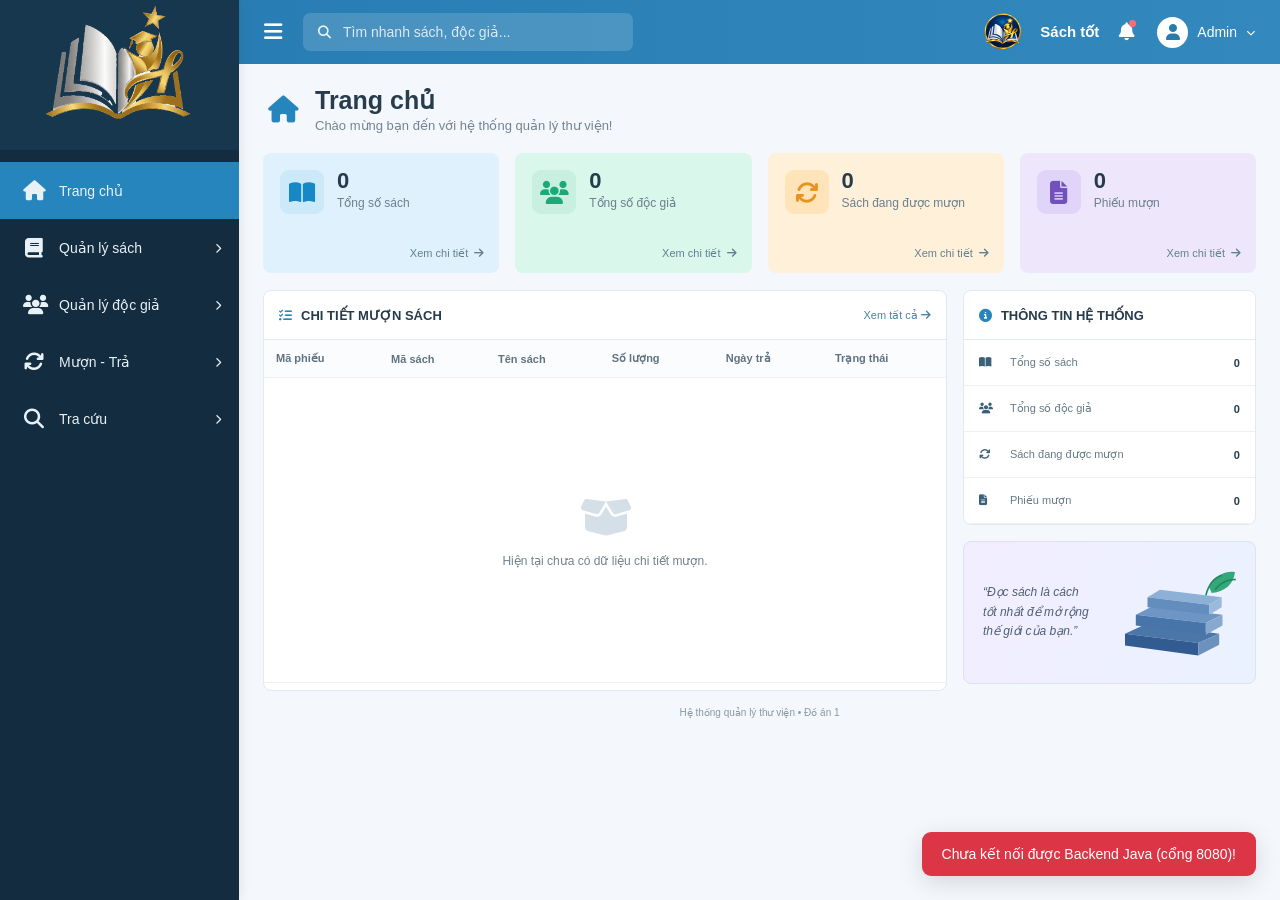
==== commit a7b7cef1: "Update index.html" ====
--- a/index.html
+++ b/index.html
@@ -6,17 +6,11 @@
     <meta name="viewport" content="width=device-width, initial-scale=1.0">
     <title>Quản lý thư viện</title>
 
-    <link rel="icon" type="image/png" sizes="32x32" href="icon.png">
+    <link rel="icon" type="image/png" sizes="32x32" href="LOGO/icon.png">
 
     <link rel="stylesheet" href="https://cdnjs.cloudflare.com/ajax/libs/font-awesome/6.5.2/css/all.min.css">
-
-    <script>
-        if (sessionStorage.getItem("lib_logged_in") !== "true") {
-            window.location.replace("login.html");
-        }
-    </script>
     
-    <link rel="stylesheet" href="style.css">
+    <link rel="stylesheet" href="frontend/style.css">
 </head>
 
 <body>
@@ -25,7 +19,7 @@
         <!-- SIDEBAR -->
         <aside class="sidebar">
             <div class="logo">
-                <img src="H_logo.png" alt="Logo thư viện">
+                <img src="LOGO/H_logo.png" alt="Logo thư viện">
             </div>
 
             <nav class="menu">
@@ -93,7 +87,7 @@
                 </div>
 
                 <div class="top-logo">
-                    <img src="Favicion.png" alt="Logo thư viện">
+                    <img src="LOGO/Favicion.png" alt="Logo thư viện">
                     <span>Sách tốt</span>
                 </div>
 
@@ -124,7 +118,7 @@
 
                             <div class="dropdown-line"></div>
 
-                            <a href="login.html" class="logout" id="logoutButton">
+                            <a href="#" class="logout" id="logoutButton">
                                 <i class="fa-solid fa-right-from-bracket"></i>
                                 Đăng xuất
                             </a>
@@ -621,7 +615,7 @@
         </main>
     </div>
 
-    <script src="script.js"></script>
+    <script src="frontend/script.js"></script>
 </body>
 
-</html>+</html>
--- a/frontend/style.css
+++ b/frontend/style.css
@@ -0,0 +1,1481 @@
+* {
+    margin: 0;
+    padding: 0;
+    box-sizing: border-box;
+}
+
+:root {
+    --navy: #132c40;
+    --navy-light: #1c3c54;
+    --blue: #2785bd;
+    --blue-dark: #176d9f;
+
+    --bg: #f4f7fb;
+    --text: #263b4b;
+    --muted: #738593;
+    --border: #e2e9ef;
+
+    --green: #20ad7d;
+    --orange: #e99a2c;
+    --purple: #7552c5;
+}
+
+body {
+    font-family: "Segoe UI", Arial, sans-serif;
+    background: var(--bg);
+    color: var(--text);
+}
+
+a {
+    text-decoration: none;
+    color: inherit;
+}
+
+button,
+input {
+    font-family: inherit;
+}
+
+
+/* ==================================================
+   APP
+================================================== */
+
+.app {
+    min-height: 100vh;
+}
+
+
+/* ==================================================
+   SIDEBAR
+================================================== */
+
+.sidebar {
+    width: 239px;
+    height: 100vh;
+
+    position: fixed;
+    left: 0;
+    top: 0;
+
+    background: var(--navy);
+    color: white;
+
+    z-index: 100;
+
+    box-shadow: 2px 0 10px rgba(0, 0, 0, .08);
+}
+
+.logo {
+    height: 150px;
+
+    display: flex;
+    align-items: center;
+    justify-content: center;
+
+    padding: 8px 12px;
+    gap: 8px;
+
+    background: #17374e;
+
+    overflow: hidden;
+}
+
+.logo img {
+    width: 200px;
+    height: 180px;
+    object-fit: contain;
+    flex-shrink: 0;
+}
+
+.logo-text {
+    display: flex;
+    flex-direction: column;
+    line-height: 1.15;
+}
+
+.logo-title {
+    color: #ffffff;
+    font-size: 16px;
+    font-weight: 700;
+    letter-spacing: .5px;
+}
+
+.logo-subtitle {
+    color: #dce8ff;
+    font-size: 13px;
+    font-weight: 500;
+    letter-spacing: 1.5px;
+}
+
+.menu {
+    padding-top: 12px;
+}
+
+.menu-item {
+    height: 57px;
+
+    padding: 0 18px 0 23px;
+
+    display: flex;
+    align-items: center;
+
+    gap: 15px;
+
+    color: #e8f1f6;
+
+    font-size: 14px;
+
+    transition: .2s;
+}
+
+.menu-item>i:first-child {
+    width: 21px;
+    text-align: center;
+
+    font-size: 20px;
+}
+
+.menu-item .arrow {
+    margin-left: auto;
+    font-size: 10px;
+}
+
+.menu-item:hover {
+    background: var(--navy-light);
+}
+
+.menu-item.active {
+    background: #2785bd;
+}
+
+
+/* ==================================================
+   MAIN
+================================================== */
+
+.main {
+    margin-left: 239px;
+    min-height: 100vh;
+    transition: margin-left .2s ease;
+}
+
+
+/* ==================================================
+   TOPBAR
+================================================== */
+
+.topbar {
+    height: 64px;
+
+    background: linear-gradient(90deg,
+            #287eb4,
+            #3388bd);
+
+    display: flex;
+    align-items: center;
+    justify-content: space-between;
+
+    padding: 0 25px;
+
+    color: white;
+}
+
+.top-left {
+    display: flex;
+    align-items: center;
+
+    gap: 21px;
+}
+
+.menu-toggle {
+    border: none;
+    background: transparent;
+
+    color: white;
+
+    cursor: pointer;
+
+    font-size: 21px;
+}
+
+.top-search {
+    width: 330px;
+    height: 38px;
+
+    display: flex;
+    align-items: center;
+
+    gap: 12px;
+
+    padding: 0 15px;
+
+    border-radius: 7px;
+
+    background: rgba(255, 255, 255, .15);
+
+    color: #eaf4fa;
+
+    font-size: 13px;
+}
+
+.top-search input {
+    width: 100%;
+    border: none;
+    outline: none;
+    background: transparent;
+    color: white;
+    font-size: 14px;
+}
+
+.top-search input::placeholder {
+    color: rgba(255, 255, 255, .8);
+}
+
+.top-search i {
+    cursor: pointer;
+}
+
+.top-search {
+    position: relative;
+}
+
+.top-search-menu {
+    position: absolute;
+    top: calc(100% + 8px);
+    left: 0;
+    width: 230px;
+    padding: 8px;
+    background: white;
+    border-radius: 8px;
+    box-shadow: 0 8px 24px rgba(0, 0, 0, .16);
+    display: none;
+    z-index: 300;
+}
+
+.top-search-menu.show {
+    display: block;
+}
+
+.top-search-title {
+    padding: 6px 9px 8px;
+    color: #64748b;
+    font-size: 12px;
+    font-weight: 600;
+}
+
+.top-search-menu button {
+    width: 100%;
+    border: none;
+    background: transparent;
+    text-align: left;
+    padding: 9px;
+    border-radius: 6px;
+    cursor: pointer;
+    color: #1e293b;
+    font-size: 13px;
+}
+
+.top-search-menu button:hover {
+    background: #f1f5f9;
+}
+
+.top-search-menu button i {
+    width: 18px;
+    color: #2563eb;
+}
+
+/* Cho phép nút 3 gạch đóng / mở sidebar trên máy tính */
+.sidebar {
+    transition: transform .2s ease;
+}
+
+.sidebar.collapsed {
+    transform: translateX(-100%);
+}
+
+.main.sidebar-collapsed {
+    margin-left: 0;
+}
+
+.top-logo {
+    display: flex;
+    align-items: center;
+    gap: 8px;
+    margin-left: auto;
+    margin-right: 20px;
+}
+
+.top-logo img {
+    width: 58px;
+    height: 58px;
+    object-fit: contain;
+}
+
+.top-logo span {
+    color: #ffffff;
+    font-size: 15px;
+    font-weight: 700;
+    white-space: nowrap;
+}
+
+.admin-area {
+    display: flex;
+    align-items: center;
+
+    gap: 22px;
+}
+
+.notification {
+    position: relative;
+
+    border: none;
+    background: transparent;
+
+    color: white;
+
+    font-size: 18px;
+
+    cursor: pointer;
+}
+
+.notification-dot {
+    width: 7px;
+    height: 7px;
+
+    position: absolute;
+    right: -1px;
+    top: -2px;
+
+    border-radius: 50%;
+
+    background: #ff6c75;
+}
+
+.admin {
+    display: flex;
+    align-items: center;
+
+    gap: 9px;
+
+    font-size: 14px;
+}
+
+.admin-avatar {
+    width: 31px;
+    height: 31px;
+
+    border-radius: 50%;
+
+    background: white;
+
+    color: #277cad;
+
+    display: grid;
+    place-items: center;
+
+    font-size: 16px;
+}
+
+.admin>.fa-chevron-down {
+    font-size: 9px;
+}
+
+
+/* ==================================================
+   CONTENT
+================================================== */
+
+.content {
+    padding: 22px 24px 12px;
+}
+
+.page {
+    display: none;
+}
+
+.page.active-page {
+    display: block;
+}
+
+
+/* ==================================================
+   PAGE HEADING
+================================================== */
+
+.page-heading {
+    display: flex;
+    align-items: center;
+
+    gap: 12px;
+
+    margin-bottom: 20px;
+}
+
+.heading-icon {
+    width: 40px;
+    height: 40px;
+
+    display: grid;
+    place-items: center;
+
+    color: #2785bd;
+
+    font-size: 27px;
+}
+
+.heading-icon.blue-icon {
+    color: #2785bd;
+}
+
+.heading-icon.green-icon {
+    color: #20ad7d;
+}
+
+.heading-icon.orange-icon {
+    color: #e99a2c;
+}
+
+.heading-icon.purple-icon {
+    color: #7552c5;
+}
+
+.page-heading h1 {
+    font-size: 25px;
+
+    color: #273c4c;
+
+    margin-bottom: 3px;
+}
+
+.page-heading p {
+    color: var(--muted);
+
+    font-size: 13px;
+}
+
+
+/* ==================================================
+   STAT CARDS
+================================================== */
+
+.stats-grid {
+    display: grid;
+
+    grid-template-columns:
+        repeat(4, 1fr);
+
+    gap: 16px;
+
+    margin-bottom: 17px;
+}
+
+.stat-card {
+    min-height: 120px;
+
+    border-radius: 8px;
+
+    position: relative;
+
+    padding: 17px;
+
+    display: flex;
+
+    gap: 13px;
+
+    align-items: flex-start;
+}
+
+.stat-card.blue {
+    background: #dff1fc;
+}
+
+.stat-card.green {
+    background: #d9f7eb;
+}
+
+.stat-card.orange {
+    background: #fff0d9;
+}
+
+.stat-card.purple {
+    background: #eee7fc;
+}
+
+.stat-icon {
+    width: 44px;
+    height: 44px;
+
+    border-radius: 9px;
+
+    display: grid;
+    place-items: center;
+
+    font-size: 23px;
+}
+
+.blue .stat-icon {
+    color: #1688c5;
+    background: #cbe9f9;
+}
+
+.green .stat-icon {
+    color: #19aa78;
+    background: #c8efdf;
+}
+
+.orange .stat-icon {
+    color: #e79320;
+    background: #ffe4b9;
+}
+
+.purple .stat-icon {
+    color: #7351bd;
+    background: #e0d5f8;
+}
+
+.stat-content {
+    display: flex;
+    flex-direction: column;
+
+    gap: 4px;
+}
+
+.stat-content strong {
+    font-size: 22px;
+    line-height: 1;
+}
+
+.stat-content span {
+    color: #6c808e;
+    font-size: 12px;
+}
+
+.stat-card>a {
+    position: absolute;
+
+    right: 15px;
+    bottom: 13px;
+
+    color: #63808f;
+
+    font-size: 11px;
+}
+
+.stat-card>a i {
+    margin-left: 3px;
+}
+
+
+/* ==================================================
+   MIDDLE
+================================================== */
+
+.middle-grid {
+    display: grid;
+
+    grid-template-columns:
+        minmax(0, 2.1fr) minmax(290px, .9fr);
+
+    gap: 16px;
+}
+
+.panel {
+    background: white;
+
+    border: 1px solid var(--border);
+
+    border-radius: 8px;
+
+    overflow: hidden;
+}
+
+.panel-header {
+    min-height: 49px;
+
+    display: flex;
+    align-items: center;
+    justify-content: space-between;
+
+    padding: 0 15px;
+
+    border-bottom: 1px solid var(--border);
+}
+
+.panel-header h2 {
+    display: flex;
+    align-items: center;
+
+    gap: 9px;
+
+    font-size: 13px;
+}
+
+.panel-header h2 i {
+    color: #2785bd;
+}
+
+.panel-header>a {
+    color: #4c849f;
+
+    font-size: 11px;
+}
+
+
+/* ==================================================
+   TABLE
+================================================== */
+
+.table-wrapper {
+    min-height: 350px;
+
+    overflow-x: auto;
+}
+
+table {
+    width: 100%;
+    border-collapse: collapse;
+}
+
+th,
+td {
+    padding: 12px;
+
+    border-bottom: 1px solid #edf1f4;
+
+    text-align: left;
+
+    font-size: 11px;
+}
+
+th {
+    background: #fbfcfd;
+    color: #5f7380;
+}
+
+.empty-state {
+    min-height: 280px;
+
+    display: flex;
+    flex-direction: column;
+
+    align-items: center;
+    justify-content: center;
+
+    gap: 12px;
+
+    color: #71828d;
+}
+
+.empty-icon {
+    width: 50px;
+    height: 50px;
+
+    display: grid;
+    place-items: center;
+
+    color: #d4dfe7;
+
+    font-size: 42px;
+}
+
+.empty-state p {
+    font-size: 12px;
+}
+
+
+/* ==================================================
+   RIGHT COLUMN
+================================================== */
+
+.right-column {
+    display: flex;
+    flex-direction: column;
+
+    gap: 16px;
+}
+
+.system-row {
+    min-height: 46px;
+
+    display: flex;
+    align-items: center;
+
+    gap: 11px;
+
+    padding: 0 15px;
+
+    border-bottom: 1px solid #edf1f4;
+
+    font-size: 11px;
+}
+
+.system-row>i {
+    width: 20px;
+
+    color: #3b6079;
+}
+
+.system-row span {
+    flex: 1;
+
+    color: #667b88;
+}
+
+.system-row strong {
+    color: #263d4d;
+}
+
+
+/* ==================================================
+   QUOTE
+================================================== */
+
+.quote-card {
+    min-height: 127px;
+
+    display: flex;
+    align-items: center;
+    justify-content: space-between;
+
+    padding: 13px 15px 13px 19px;
+
+    overflow: hidden;
+
+    border-radius: 8px;
+
+    border: 1px solid #e2def3;
+
+    background:
+        linear-gradient(110deg,
+            #f2edff,
+            #eaf2ff);
+}
+
+.quote-text {
+    max-width: 185px;
+}
+
+.quote-text p {
+    color: #4f6071;
+
+    font-size: 12px;
+
+    line-height: 1.65;
+
+    font-style: italic;
+}
+
+.books-picture {
+    width: 150px;
+    height: 115px;
+
+    display: flex;
+    align-items: center;
+    justify-content: center;
+}
+
+.books-picture svg {
+    width: 150px;
+    height: auto;
+
+    display: block;
+}
+
+
+/* ==================================================
+   QUICK CARDS
+================================================== */
+
+.quick-grid {
+    display: grid;
+
+    grid-template-columns:
+        repeat(4, 1fr);
+
+    gap: 16px;
+
+    margin-top: 16px;
+}
+
+.quick-card {
+    min-height: 91px;
+
+    display: grid;
+
+    grid-template-columns:
+        39px 1fr 17px;
+
+    align-items: center;
+
+    gap: 8px;
+
+    padding: 13px;
+
+    border-radius: 8px;
+}
+
+.quick-card.blue {
+    background: #dff1fc;
+}
+
+.quick-card.green {
+    background: #d9f7eb;
+}
+
+.quick-card.orange {
+    background: #fff0d9;
+}
+
+.quick-card.purple {
+    background: #eee7fc;
+}
+
+.quick-icon {
+    font-size: 24px;
+}
+
+.quick-card.blue .quick-icon {
+    color: #188ac5;
+}
+
+.quick-card.green .quick-icon {
+    color: #19aa78;
+}
+
+.quick-card.orange .quick-icon {
+    color: #e79522;
+}
+
+.quick-card.purple .quick-icon {
+    color: #7552c5;
+}
+
+.quick-content h3 {
+    font-size: 12px;
+
+    margin-bottom: 5px;
+}
+
+.quick-content p {
+    color: #6b7f8b;
+
+    font-size: 10px;
+
+    line-height: 1.45;
+}
+
+.quick-arrow {
+    color: #5d7887;
+
+    font-size: 12px;
+}
+
+
+/* ==================================================
+   MODULE PAGES
+================================================== */
+
+.module-toolbar {
+    display: flex;
+
+    align-items: center;
+    justify-content: space-between;
+
+    margin-bottom: 16px;
+}
+
+.module-search {
+    width: 340px;
+    height: 40px;
+
+    display: flex;
+    align-items: center;
+
+    gap: 10px;
+
+    padding: 0 13px;
+
+    background: white;
+
+    border: 1px solid var(--border);
+
+    border-radius: 7px;
+}
+
+.module-search i {
+    color: #80919c;
+}
+
+.module-search input {
+    width: 100%;
+
+    border: none;
+    outline: none;
+
+    font-size: 12px;
+}
+
+.btn-primary {
+    height: 40px;
+
+    padding: 0 17px;
+
+    border: none;
+
+    border-radius: 7px;
+
+    background: #2785bd;
+
+    color: white;
+
+    cursor: pointer;
+
+    font-size: 12px;
+
+    display: flex;
+    align-items: center;
+
+    gap: 7px;
+}
+
+.btn-primary:hover {
+    background: #1e739f;
+}
+
+.green-button {
+    background: #20ad7d;
+}
+
+.green-button:hover {
+    background: #188d66;
+}
+
+.orange-button {
+    background: #e99a2c;
+}
+
+.orange-button:hover {
+    background: #d88619;
+}
+
+.module-panel {
+    min-height: 440px;
+}
+
+.record-count {
+    color: #7b8c98;
+
+    font-size: 11px;
+}
+
+.empty-module {
+    min-height: 390px;
+
+    display: flex;
+
+    flex-direction: column;
+
+    align-items: center;
+
+    justify-content: center;
+
+    gap: 9px;
+
+    color: #7b8b96;
+}
+
+.empty-module>i {
+    font-size: 42px;
+
+    color: #d1dce4;
+
+    margin-bottom: 5px;
+}
+
+.empty-module h3 {
+    color: #526773;
+
+    font-size: 15px;
+}
+
+.empty-module p {
+    font-size: 11px;
+}
+
+
+/* ==================================================
+   BORROW
+================================================== */
+
+.borrow-cards {
+    display: grid;
+
+    grid-template-columns:
+        repeat(3, 1fr);
+
+    gap: 16px;
+
+    margin-bottom: 17px;
+}
+
+.borrow-info {
+    min-height: 92px;
+
+    display: flex;
+
+    align-items: center;
+
+    gap: 15px;
+
+    padding: 17px;
+
+    background: white;
+
+    border: 1px solid var(--border);
+
+    border-left: 4px solid;
+
+    border-radius: 7px;
+}
+
+.blue-border {
+    border-left-color: #2785bd;
+}
+
+.purple-border {
+    border-left-color: #7552c5;
+}
+
+.orange-border {
+    border-left-color: #e99a2c;
+}
+
+.red-border {
+    border-left-color: #dc6262;
+}
+
+.borrow-info>i {
+    font-size: 27px;
+}
+
+.blue-border>i {
+    color: #2785bd;
+}
+
+.purple-border>i {
+    color: #7552c5;
+}
+
+.orange-border>i {
+    color: #e99a2c;
+}
+
+.red-border>i {
+    color: #dc6262;
+}
+
+.borrow-info div {
+    display: flex;
+
+    flex-direction: column;
+
+    gap: 4px;
+}
+
+.borrow-info strong {
+    font-size: 20px;
+}
+
+.borrow-info span {
+    color: #758792;
+
+    font-size: 11px;
+}
+
+
+/* ==================================================
+   SEARCH
+================================================== */
+
+.search-box-large {
+    height: 53px;
+
+    background: white;
+
+    border: 1px solid var(--border);
+
+    border-radius: 8px;
+
+    display: flex;
+    align-items: center;
+
+    gap: 12px;
+
+    padding-left: 17px;
+
+    margin-bottom: 12px;
+}
+
+.search-box-large>i {
+    color: #778b98;
+}
+
+.search-box-large input {
+    flex: 1;
+
+    border: none;
+    outline: none;
+
+    font-size: 13px;
+}
+
+.search-box-large button {
+    height: 100%;
+
+    padding: 0 23px;
+
+    border: none;
+
+    background: #7552c5;
+
+    color: white;
+
+    cursor: pointer;
+
+    border-radius: 0 8px 8px 0;
+}
+
+.search-options {
+    display: flex;
+
+    gap: 8px;
+
+    margin-bottom: 16px;
+}
+
+.search-type {
+    border: 1px solid var(--border);
+
+    background: white;
+
+    color: #647884;
+
+    padding: 8px 15px;
+
+    border-radius: 6px;
+
+    cursor: pointer;
+
+    font-size: 11px;
+}
+
+.search-type.active {
+    background: #eee7fc;
+
+    color: #7552c5;
+
+    border-color: #dcd0f4;
+}
+
+
+/* ==================================================
+   FOOTER
+================================================== */
+
+footer {
+    text-align: center;
+
+    color: #8b9aa4;
+
+    font-size: 10px;
+
+    padding: 16px 0 2px;
+}
+
+
+/* ==================================================
+   RESPONSIVE
+================================================== */
+
+@media (max-width: 1100px) {
+
+    .stats-grid,
+    .quick-grid {
+        grid-template-columns:
+            repeat(2, 1fr);
+    }
+
+    .middle-grid {
+        grid-template-columns: 1fr;
+    }
+
+    .right-column {
+        display: grid;
+
+        grid-template-columns:
+            1fr 1fr;
+    }
+}
+
+
+@media (max-width: 800px) {
+
+    .sidebar {
+        transform: translateX(-100%);
+        transition: transform .2s ease;
+    }
+
+    .sidebar.open {
+        transform: translateX(0);
+    }
+
+    .sidebar.collapsed {
+        transform: translateX(-100%);
+    }
+
+    .main {
+        margin-left: 0;
+    }
+
+    .stats-grid,
+    .quick-grid,
+    .borrow-cards {
+        grid-template-columns: 1fr;
+    }
+
+    .right-column {
+        grid-template-columns: 1fr;
+    }
+
+    .top-search {
+        width: 200px;
+    }
+
+    .top-logo {
+        display: none;
+    }
+
+    .logo img {
+        width: 48px;
+        height: 48px;
+    }
+
+    .logo-title {
+        font-size: 14px;
+    }
+
+    .logo-subtitle {
+        font-size: 11px;
+    }
+
+    .content {
+        padding: 17px 12px;
+    }
+}
+
+ /* ==================================================
+   ADMIN DROPDOWN
+================================================== */
+.admin-area {
+  position: relative; /* tạo vùng chứa riêng cho dropdown */
+}
+
+.admin {
+  position: relative;
+  display: flex;
+  align-items: center;
+  gap: 9px;
+  cursor: pointer;
+}
+
+.admin-dropdown {
+  position: absolute;
+  top: 100%; /* nằm ngay dưới admin */
+  right: 0;
+  width: 190px;
+  background: white;
+  border-radius: 8px;
+  box-shadow: 0 5px 20px rgba(0, 0, 0, 0.15);
+  padding: 7px 0;
+  display: none;
+  z-index: 999;
+}
+
+.admin-dropdown.show {
+  display: block;
+}
+
+.admin-dropdown a {
+  display: flex;
+  align-items: center;
+  gap: 11px;
+  padding: 10px 15px;
+  color: #263b4b;
+  font-size: 13px;
+  text-decoration: none;
+  transition: background 0.2s ease;
+}
+
+.admin-dropdown a:hover {
+  background: #f1f6f9;
+}
+
+.dropdown-line {
+  height: 1px;
+  background: #e8edf0;
+  margin: 5px 0;
+}
+
+/* Hiệu ứng cho các thẻ thống kê Mượn - Trả */
+.borrow-info {
+    cursor: pointer;
+    transition: all 0.25s ease;
+}
+
+/* Khi rê chuột */
+.borrow-info:hover {
+    transform: translateY(-3px);
+    box-shadow: 0 5px 15px rgba(0, 0, 0, 0.12);
+}
+
+/* Khi đang được chọn */
+.borrow-info.active-filter {
+    transform: translateY(-2px);
+}
+
+.borrow-info.purple-border.active-filter {
+    background-color: #f3effc;
+    box-shadow: 0 0 0 2px #7552c5,
+                0 5px 15px rgba(117, 82, 197, 0.18);
+}
+
+.borrow-info.orange-border.active-filter {
+    background-color: #fdf6ec;
+    box-shadow: 0 0 0 2px #e99a2c,
+                0 5px 15px rgba(233, 154, 44, 0.18);
+}
+
+.borrow-info.red-border.active-filter {
+    background-color: #fdf0f0;
+    box-shadow: 0 0 0 2px #dc6262,
+                0 5px 15px rgba(220, 98, 98, 0.18);
+}
+
+/* ==================================================
+   AUTOCOMPLETE DROPDOWN (GỢI Ý TÌM KIẾM KIỂU GOOGLE)
+================================================== */
+.autocomplete-dropdown {
+    position: absolute;
+    top: calc(100% + 4px);
+    left: 0;
+    right: 0;
+    max-height: 220px;
+    overflow-y: auto;
+    background: #ffffff;
+    border: 1px solid #d5e0e8;
+    border-radius: 8px;
+    box-shadow: 0 10px 25px rgba(19, 44, 64, 0.14);
+    z-index: 9999;
+    display: none;
+}
+
+.autocomplete-dropdown.show {
+    display: block;
+}
+
+.autocomplete-item {
+    display: flex;
+    align-items: center;
+    justify-content: space-between;
+    gap: 10px;
+    padding: 9px 12px;
+    cursor: pointer;
+    border-bottom: 1px solid #f1f5f9;
+    transition: background 0.15s ease;
+}
+
+.autocomplete-item:last-child {
+    border-bottom: none;
+}
+
+.autocomplete-item:hover,
+.autocomplete-item.active {
+    background: #eef6fc;
+}
+
+.ac-main {
+    display: flex;
+    flex-direction: column;
+    gap: 2px;
+}
+
+.ac-main strong {
+    font-size: 12px;
+    color: #2785bd;
+}
+
+.ac-main span {
+    font-size: 13px;
+    color: #263b4b;
+}
+
+.ac-meta {
+    font-size: 11px;
+    color: #19aa78;
+    background: #e6f7f0;
+    padding: 2px 7px;
+    border-radius: 99px;
+    white-space: nowrap;
+}
+
+.autocomplete-empty {
+    padding: 12px;
+    text-align: center;
+    font-size: 12px;
+    color: #738593;
+}
+
+/* ==================================================
+   THÔNG TIN TÀI KHOẢN & CÀI ĐẶT
+================================================== */
+.settings-form {
+    display: flex;
+    flex-direction: column;
+    gap: 14px;
+}
+
+.settings-form .form-row {
+    display: flex;
+    flex-direction: column;
+    gap: 6px;
+}
+
+.settings-form label {
+    font-size: 13px;
+    font-weight: 600;
+    color: #263b4b;
+}
+
+.settings-form input {
+    height: 40px;
+    padding: 0 12px;
+    border: 1px solid #d7e1eb;
+    border-radius: 7px;
+    font-size: 13px;
+    color: #263b4b;
+    outline: none;
+    transition: border-color 0.2s;
+}
+
+.settings-form input:focus {
+    border-color: #2785bd;
+}
+
+/* Khi thẻ đang được chọn c2
+.borrow-info.active-filter {
+    filter: brightness(0.88);
+    transform: translateY(-2px);
+    box-shadow: 0 0 0 2px rgba(40, 90, 130, 0.35),
+                0 5px 15px rgba(0, 0, 0, 0.15);
+} */
